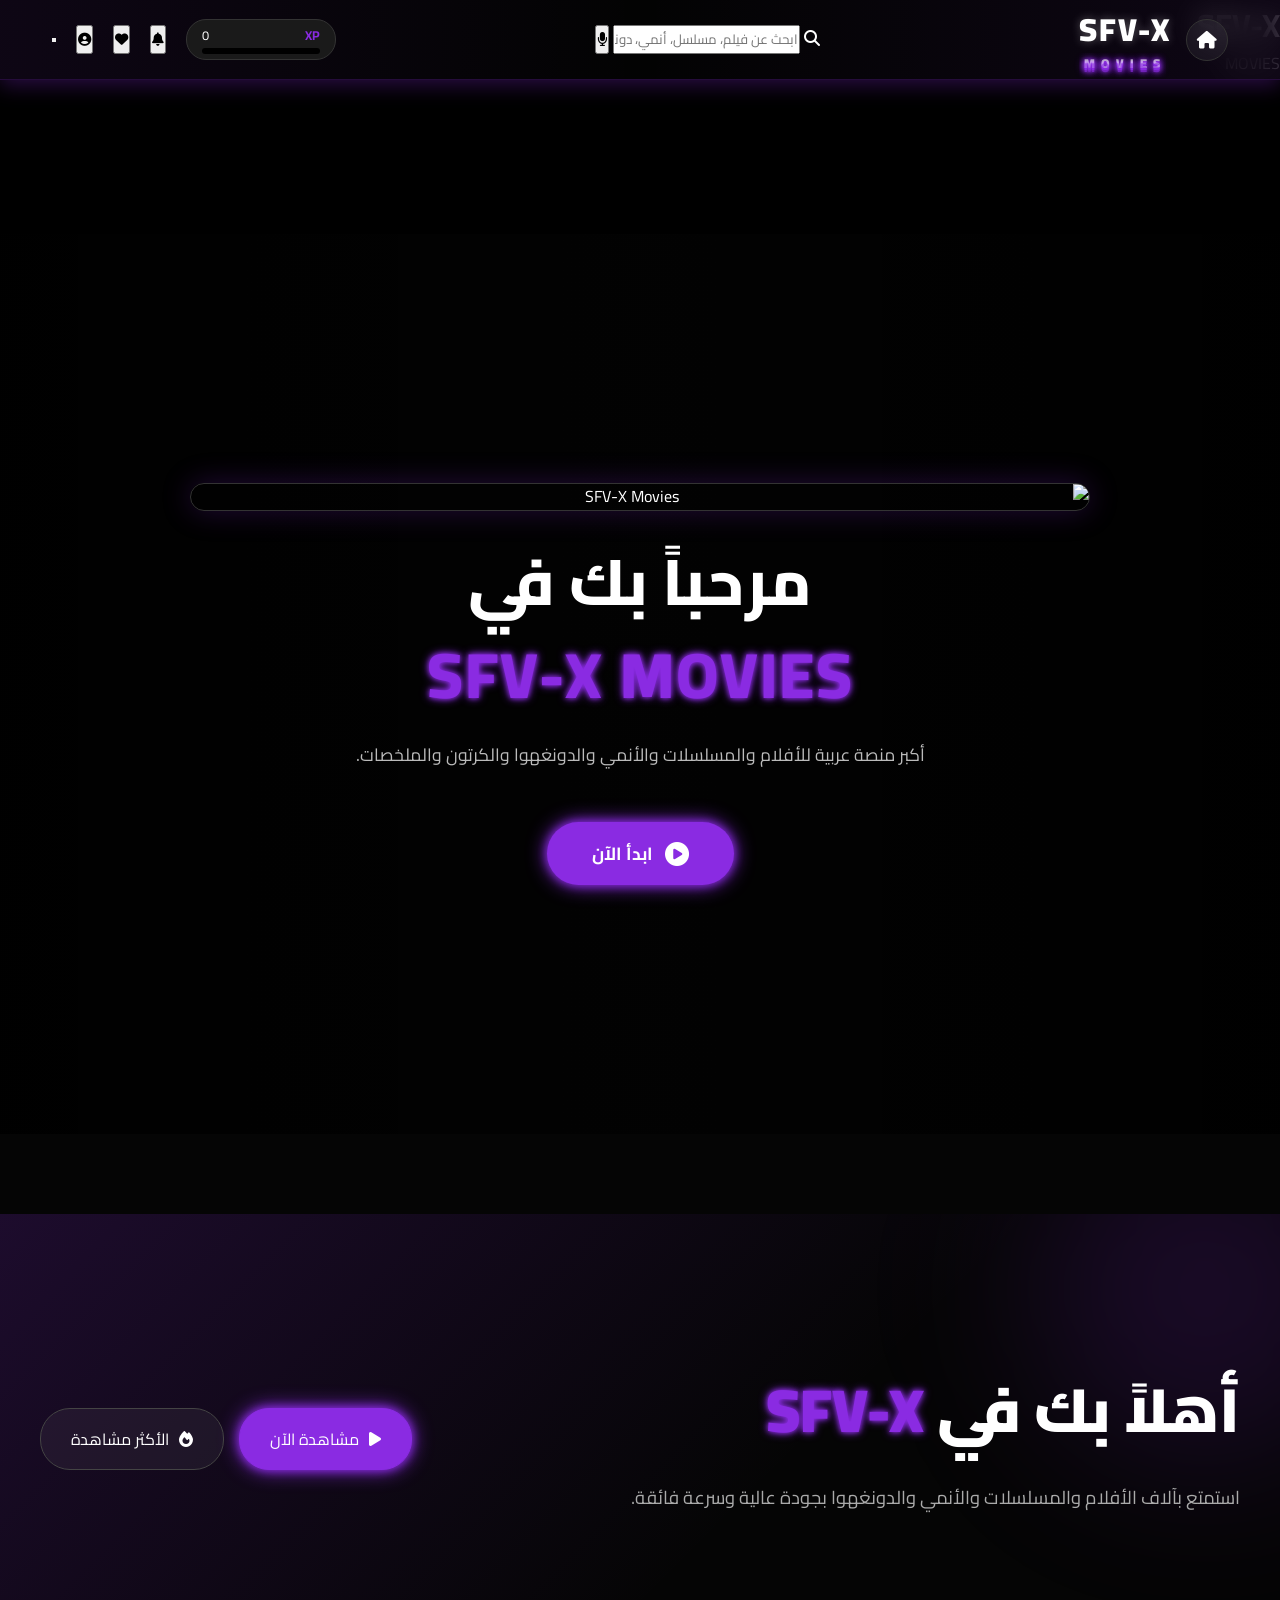
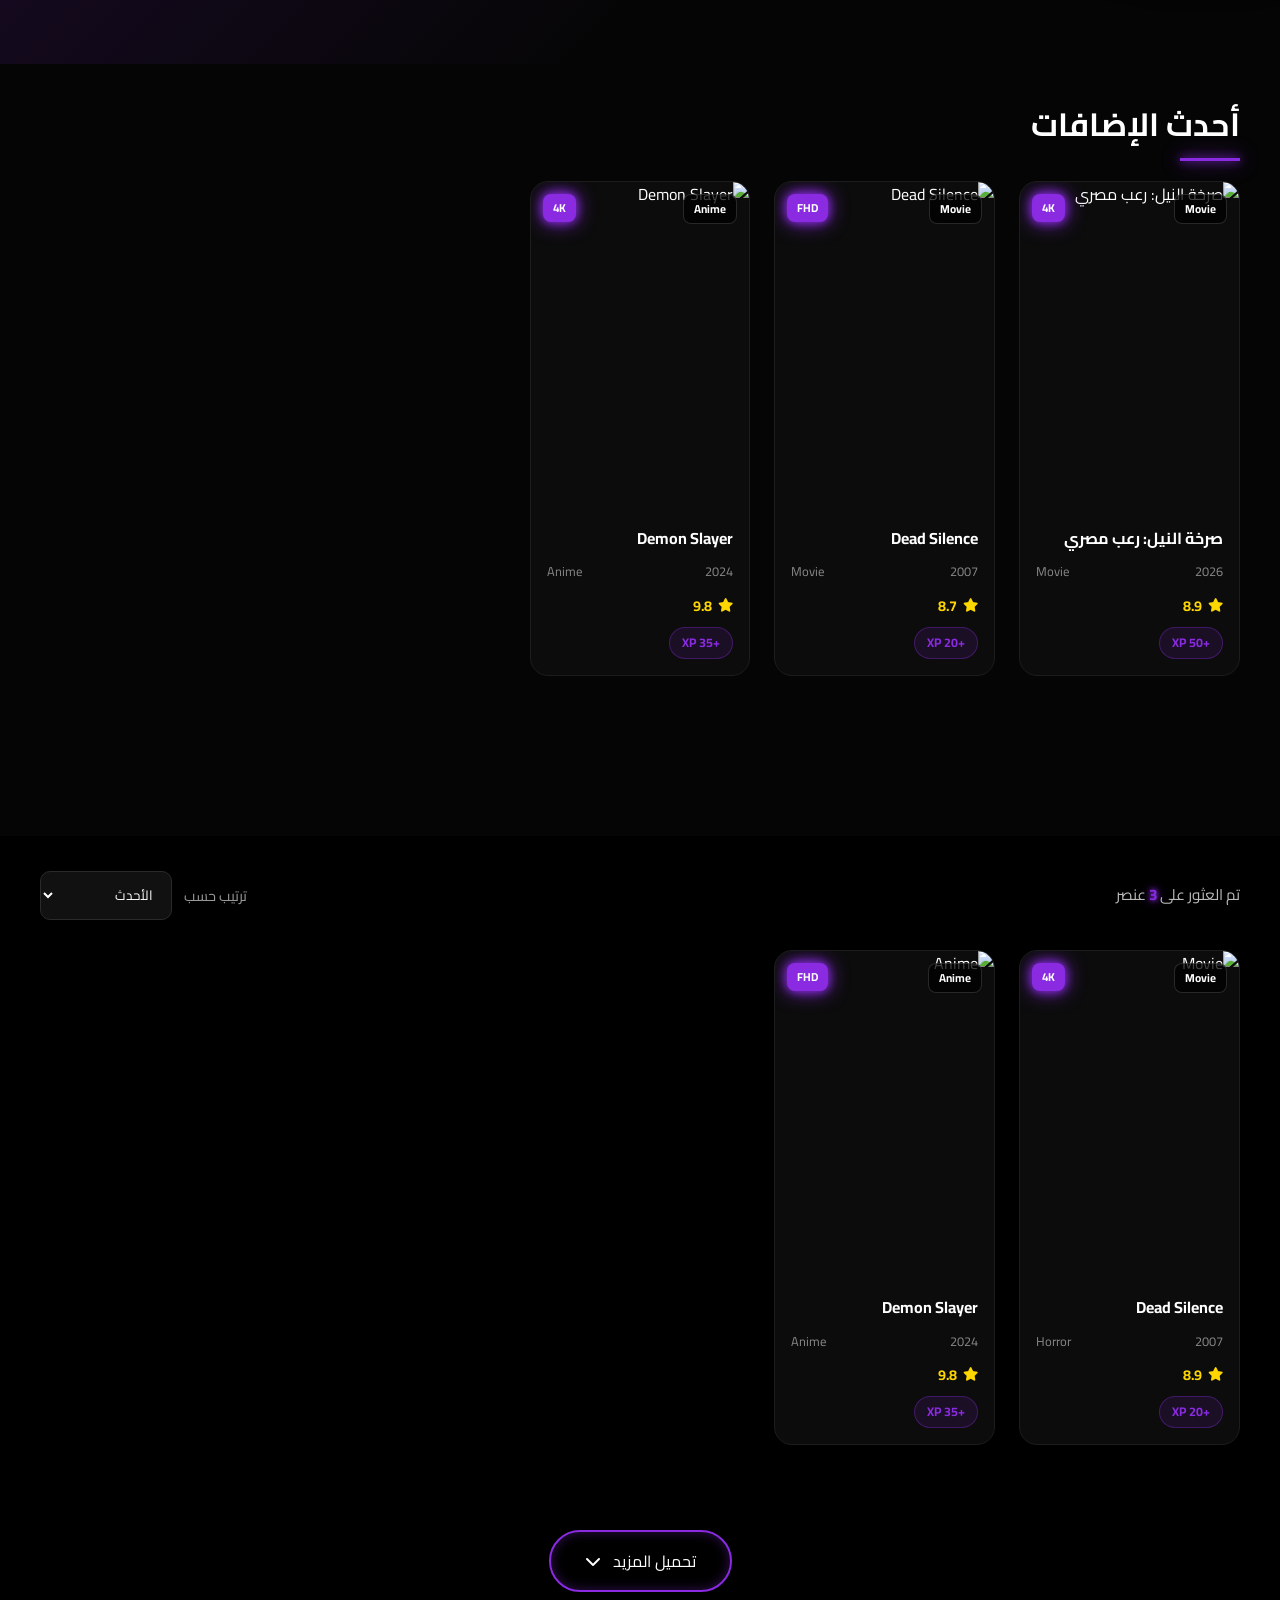
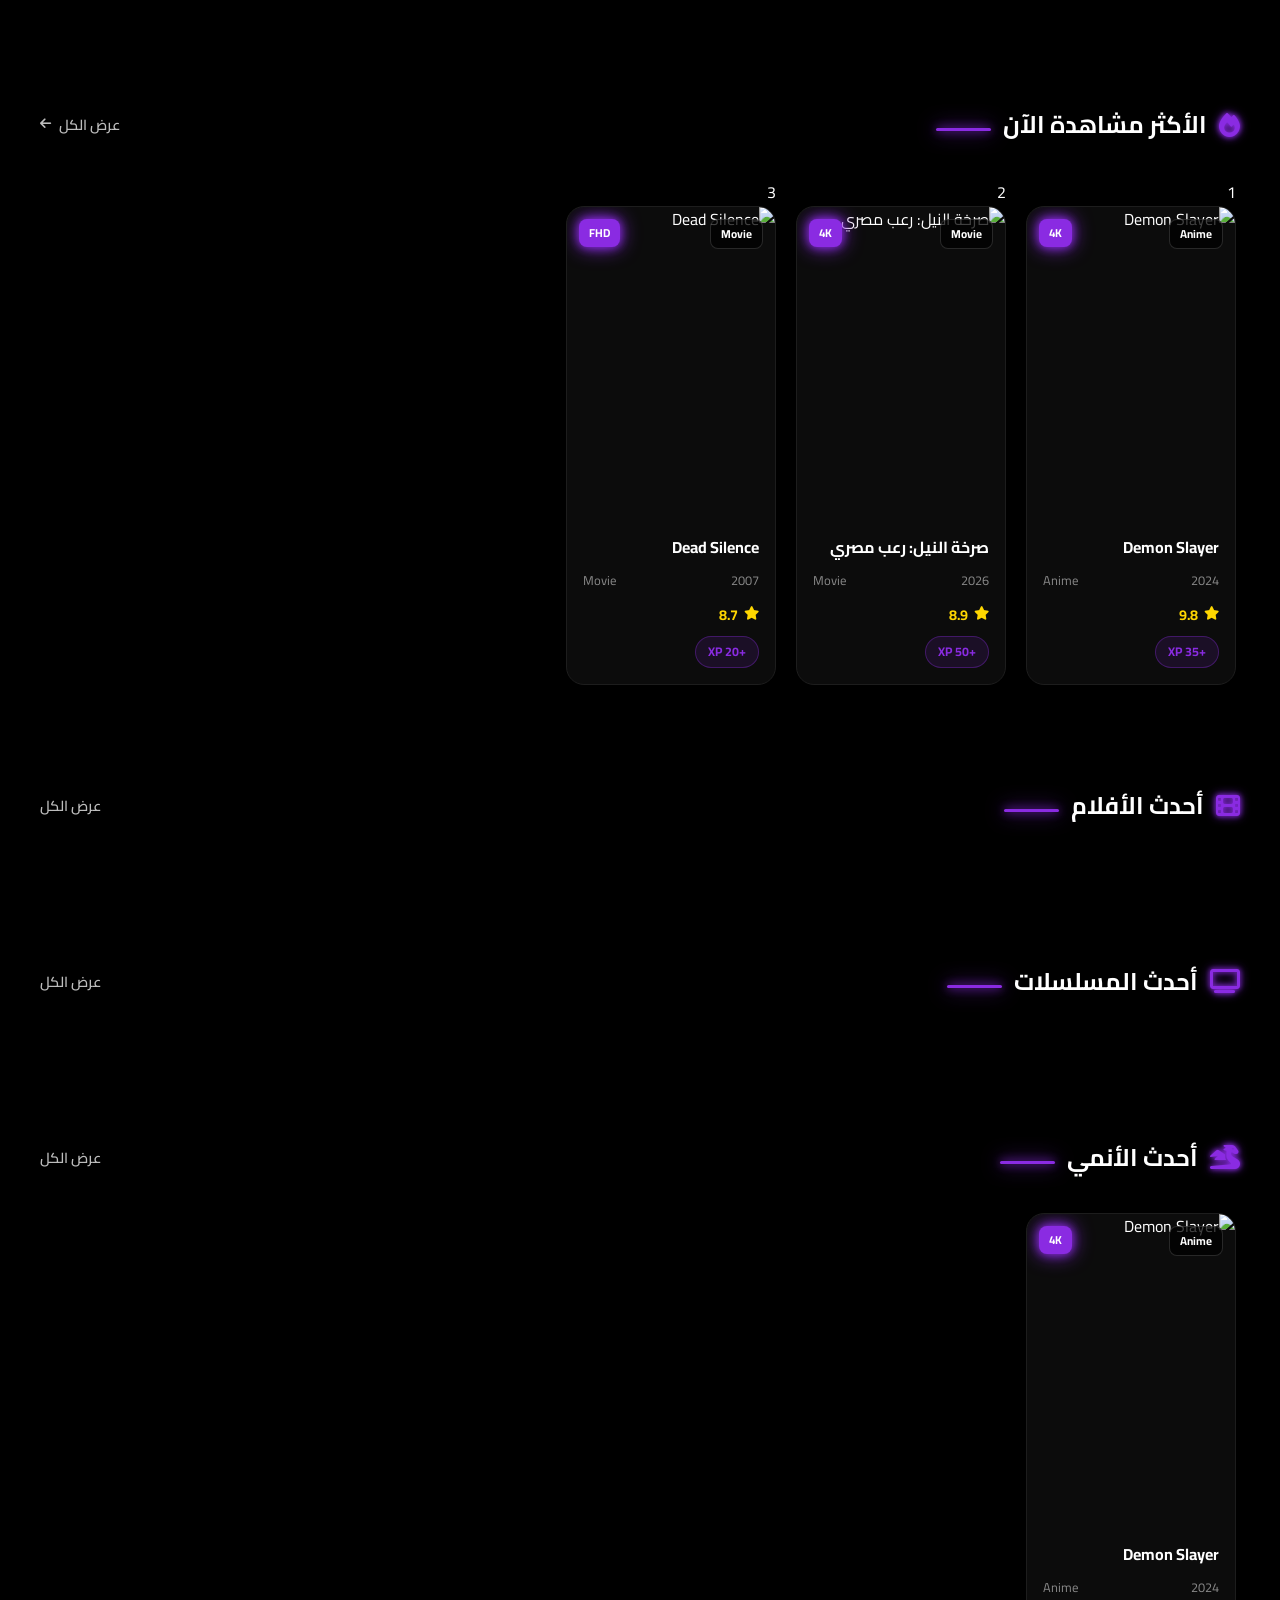
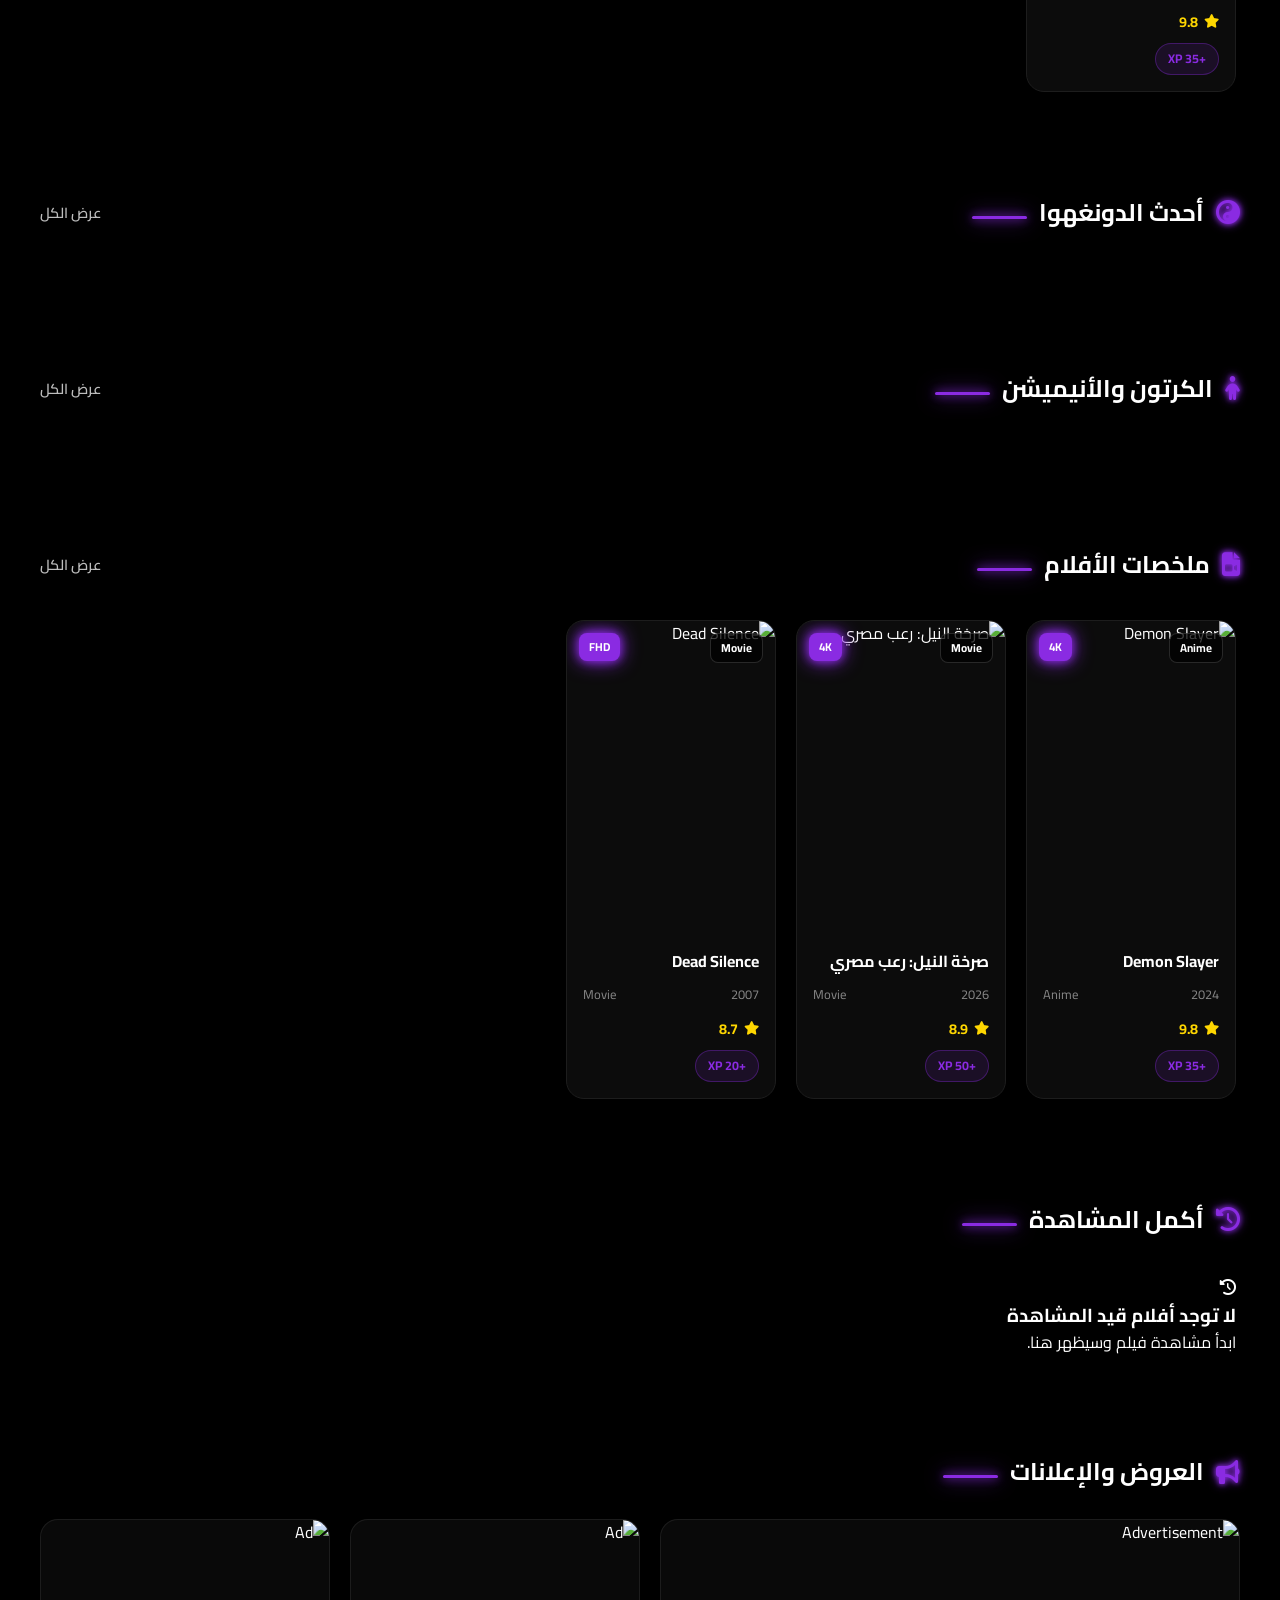
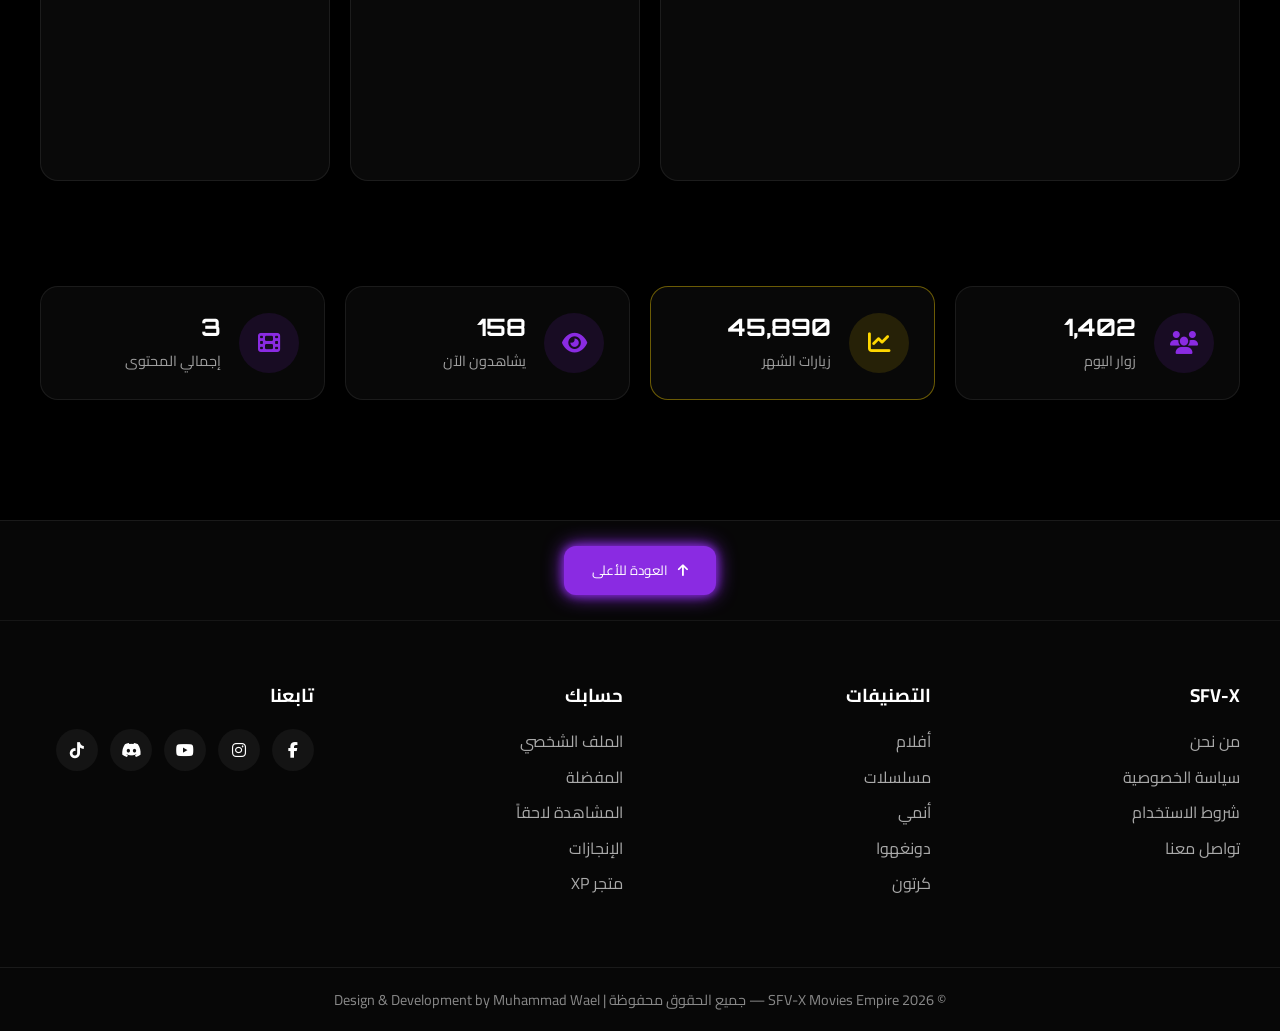
==== movies-hub/home/movies.html @ 0154be8b "Add files via upload" ====
<!--
==========================================================
Project : SFV-X Movies Empire (Global Version)
Architect : Muhammad Wael
Version : 2.0
Part : 1 / 10
Core Structure
==========================================================
-->

<!DOCTYPE html>
<html lang="ar" dir="rtl">

<head>

    <!-- ترميز الصفحة -->
    <meta charset="UTF-8">

    <!-- توافق جميع الشاشات -->
    <meta
        name="viewport"
        content="width=device-width, initial-scale=1.0, maximum-scale=1.0, user-scalable=no">

    <!-- عنوان الموقع -->

    <title>

        إمبراطورية أفلام SFV-X | عالم الترفيه المتكامل

    </title>

    <!-- SEO -->

    <meta
        name="description"
        content="منصة SFV-X للأفلام والمسلسلات والأنمي والدونغهوا والكرتون والملخصات">

    <meta
        name="keywords"
        content="SFV-X, Movies, Anime, Donghua, Cartoon, Series">

    <meta
        name="author"
        content="Muhammad Wael">

    <meta
        name="theme-color"
        content="#090909">

    <!-- Open Graph -->

    <meta property="og:title"
        content="SFV-X Movies Empire">

    <meta property="og:description"
        content="منصة احترافية للأفلام والمسلسلات والأنمي">

    <meta property="og:type"
        content="website">

    <!-- Favicon -->

    <link
        rel="icon"
        href="images/logo.png">

    <!-- خطوط -->

    <link
        rel="preconnect"
        href="https://fonts.googleapis.com">

    <link
        rel="preconnect"
        href="https://fonts.gstatic.com"
        crossorigin>

    <link
        href="https://fonts.googleapis.com/css2?family=Cairo:wght@300;400;600;700;900&family=Orbitron:wght@400;700;900&display=swap"
        rel="stylesheet">

    <!-- Font Awesome -->

    <link
        rel="stylesheet"
        href="https://cdnjs.cloudflare.com/ajax/libs/font-awesome/6.5.0/css/all.min.css">

    <!-- ملف CSS -->

    <link
        rel="stylesheet"
        href="movies_style.css">

</head>

<body class="dark-theme">

<!-- ===================================================== -->
<!-- Loading Screen -->
<!-- ===================================================== -->

<div id="loading-screen">

    <div class="loading-logo">

        <h1>

            SFV-X

        </h1>

        <span>

            MOVIES

        </span>

    </div>

    <div class="loading-bar">

        <div class="loading-progress"></div>

    </div>

</div>

<!-- ===================================================== -->
<!-- Animated Background -->
<!-- ===================================================== -->

<div id="movies_particles_container">

    <canvas id="movies_particles"></canvas>

</div>
<!-- ===================================================== -->
<!-- SFV-X INTRO SCREEN -->
<!-- Part 2 / 10 -->
<!-- ===================================================== -->

<section id="sfvx-intro-screen">

    <div class="intro-overlay"></div>

    <div class="intro-container">

        <!-- صورة البداية -->

        <div class="intro-image">

            <img
                src="images/start-banner.jpg"
                alt="SFV-X Movies">

        </div>

        <!-- النص -->

        <div class="intro-info">

            <h1>

                مرحباً بك في

                <span>

                    SFV-X MOVIES

                </span>

            </h1>

            <p>

                أكبر منصة عربية للأفلام والمسلسلات والأنمي
                والدونغهوا والكرتون والملخصات.

            </p>

        </div>

        <!-- زر البداية -->

        <div class="intro-actions">

            <button
                id="startNowBtn"
                class="start-button">

                <i class="fas fa-play-circle"></i>

                ابدأ الآن

            </button>

        </div>

    </div>

</section>

<!-- ===================================================== -->
<!-- END PART 2 -->
<!-- ===================================================== -->
 <!-- ===================================================== -->
<!-- HEADER -->
<!-- Part 3 / 10 -->
<!-- ===================================================== -->

<header class="sfvx-main-header">

    <div class="header-glass-effect"></div>

    <div class="header-content">

        <!-- اللوجو -->

        <div class="logo-area">

            <a href="index.html" class="home-trigger">

                <i class="fas fa-house"></i>

            </a>

            <h1 class="main-neon-logo">

                SFV-X

                <span class="glitch" data-text="MOVIES">

                    MOVIES

                </span>

            </h1>

        </div>

        <!-- البحث -->

        <div class="search-engine-wrapper">

            <div class="search-bar">

                <i class="fas fa-search search-icon"></i>

                <input
                    type="text"
                    id="main-search-input"
                    placeholder="ابحث عن فيلم، مسلسل، أنمي، دونغهوا...">

                <button class="voice-search">

                    <i class="fas fa-microphone"></i>

                </button>

            </div>

        </div>

        <!-- أدوات المستخدم -->

        <div class="user-control-panel">

            <!-- XP -->

            <div class="xp-progress-container">

                <div class="xp-info">

                    <span class="xp-label">

                        XP

                    </span>

                    <span id="current-xp-value">

                        0

                    </span>

                </div>

                <div class="xp-bar-outer">

                    <div
                        class="xp-bar-inner"
                        style="width:0%;">

                    </div>

                </div>

            </div>

            <!-- إشعارات -->

            <button class="header-icon">

                <i class="fas fa-bell"></i>

            </button>

            <!-- مفضلة -->

            <button class="header-icon">

                <i class="fas fa-heart"></i>

            </button>

            <!-- الملف الشخصي -->

            <button class="header-icon">

                <i class="fas fa-user-circle"></i>

            </button>

            <!-- القائمة -->

            <button
                class="mobile-menu-toggle"
                id="menu-trigger">

                <span class="bar"></span>

                <span class="bar"></span>

                <span class="bar"></span>

            </button>

        </div>

    </div>

</header>

<!-- ===================================================== -->
<!-- SIDEBAR -->
<!-- ===================================================== -->

<aside
    class="sfvx-sidebar"
    id="main-sidebar">
</aside>

<!-- ===================================================== -->
<!-- END PART 3 -->
<!-- ===================================================== -->
 <!-- ==================================================== -->
<!-- MAIN CONTENT -->
<!-- Part 4 / 10 -->
<!-- ===================================================== -->

<main class="sfvx-main-content">

    <!-- Hero Section -->

    <section class="hero-welcome-section">

        <div class="welcome-text">

            <h2>

                أهلاً بك في

                <span class="highlight">

                    SFV-X

                </span>

            </h2>

            <p>

                استمتع بآلاف الأفلام والمسلسلات والأنمي والدونغهوا
                بجودة عالية وسرعة فائقة.

            </p>

        </div>

        <div class="hero-buttons">

            <button class="watch-now-btn">

                <i class="fas fa-play"></i>

                مشاهدة الآن

            </button>

            <button class="discover-btn">

                <i class="fas fa-fire"></i>

                الأكثر مشاهدة

            </button>

        </div>

    </section>


    <!-- Movie Grid -->

    <section class="movies-display-area">

        <div class="section-title">

            <h2>

                أحدث الإضافات

            </h2>

        </div>

        <div
            class="sfvx-grid-wrapper"
            id="dynamic-movie-grid">

            <!-- Movie Card -->

            <div class="movie-card">

                <div class="poster-container">

                    <img
                        src="images/posters/movie1.jpg"
                        alt="Movie">

                    <span class="quality-tag">

                        4K

                    </span>

                    <span class="rating-tag">

                        ⭐ 9.6

                    </span>

                </div>

                <div class="movie-info">

                    <h3>

                        اسم الفيلم

                    </h3>

                    <p>

                        أكشن • 2025

                    </p>

                </div>

            </div>

            <!-- Movie Card -->

            <div class="movie-card">

                <div class="poster-container">

                    <img
                        src="images/posters/movie2.jpg"
                        alt="Movie">

                    <span class="quality-tag">

                        FHD

                    </span>

                    <span class="rating-tag">

                        ⭐ 8.9

                    </span>

                </div>

                <div class="movie-info">

                    <h3>

                        اسم الفيلم

                    </h3>

                    <p>

                        رعب • 2024

                    </p>

                </div>

            </div>

            <!-- سيتم إنشاء باقي البطاقات بالجافاسكريبت -->

        </div>

    </section>

    <!-- زر تحميل المزيد -->

    <div class="load-more-container">

        <button
            id="load-more-trigger"
            class="neon-load-btn">

            تحميل المزيد

            <i class="fas fa-chevron-down"></i>

        </button>

    </div>

</main>

<!-- ===================================================== -->
<!-- END PART 4 -->
<!-- ===================================================== -->

 <!-- ===================================================== -->
<!-- MOVIES DISPLAY -->
<!-- Part 6 / 10 -->
<!-- ===================================================== -->

<section class="movies-display-area">

    <div class="grid-controls">

        <span class="results-count">
            تم العثور على
            <b id="total-movies-count">120</b>
            عنصر
        </span>

        <div class="sort-options">

            <label>ترتيب حسب</label>

            <select id="movie-sort">
                <option value="latest">الأحدث</option>
                <option value="top-rated">الأعلى تقييماً</option>
                <option value="most-watched">الأكثر مشاهدة</option>
                <option value="alphabet">A-Z</option>
            </select>

        </div>

    </div>

    <div class="sfvx-grid-wrapper" id="dynamic-movie-grid">

        <!-- Movie Card -->

        <div class="movie-card">

            <div class="poster-container">

                <span class="quality-tag">4K</span>
                <span class="episode-tag">Movie</span>

                <img src="images/movie1.jpg" alt="Movie">

                <div class="poster-overlay">

                    <button class="play-btn">
                        <i class="fas fa-play"></i>
                    </button>

                    <button class="favorite-btn">
                        <i class="fas fa-heart"></i>
                    </button>

                </div>

            </div>

            <div class="movie-info">

                <h4>Dead Silence</h4>

                <div class="movie-meta">
                    <span>2007</span>
                    <span>Horror</span>
                </div>

                <div class="movie-rating">
                    <i class="fas fa-star"></i>
                    8.9
                </div>

                <div class="xp-reward">
                    +20 XP
                </div>

            </div>

        </div>

        <!-- Movie Card -->

        <div class="movie-card">

            <div class="poster-container">

                <span class="quality-tag">FHD</span>
                <span class="episode-tag">Anime</span>

                <img src="images/movie2.jpg" alt="Anime">

                <div class="poster-overlay">

                    <button class="play-btn">
                        <i class="fas fa-play"></i>
                    </button>

                    <button class="favorite-btn">
                        <i class="fas fa-heart"></i>
                    </button>

                </div>

            </div>

            <div class="movie-info">

                <h4>Demon Slayer</h4>

                <div class="movie-meta">
                    <span>2024</span>
                    <span>Anime</span>
                </div>

                <div class="movie-rating">
                    <i class="fas fa-star"></i>
                    9.8
                </div>

                <div class="xp-reward">
                    +35 XP
                </div>

            </div>

        </div>

        <!-- يتم إنشاء باقي الكروت بواسطة JavaScript -->

    </div>

    <div class="load-more-container">

        <button class="neon-load-btn" id="load-more-trigger">

            <span>تحميل المزيد</span>

            <i class="fas fa-chevron-down"></i>

        </button>

    </div>

</section>

<!-- ===================================================== -->
<!-- END PART 6 -->
<!-- ===================================================== -->

<!-- ===================================================== -->
<!-- CONTENT SECTIONS -->
<!-- Part 7 / 10 -->
<!-- ===================================================== -->

<!-- ========================= -->
<!-- Trending Now -->
<!-- ========================= -->

<section class="trending-section">

    <div class="section-header">

        <h2>
            <i class="fas fa-fire"></i>
            الأكثر مشاهدة الآن
        </h2>

        <a href="#" class="view-all">
            عرض الكل
            <i class="fas fa-arrow-left"></i>
        </a>

    </div>

    <div class="horizontal-slider" id="trending-slider">

        <!-- يتم ملؤه بالجافاسكربت -->

    </div>

</section>

<!-- ========================= -->
<!-- Latest Movies -->
<!-- ========================= -->

<section class="latest-movies-section">

    <div class="section-header">

        <h2>
            <i class="fas fa-film"></i>
            أحدث الأفلام
        </h2>

        <a href="#" class="view-all">
            عرض الكل
        </a>

    </div>

    <div class="movie-row" id="latestMovies"></div>

</section>

<!-- ========================= -->
<!-- Latest Series -->
<!-- ========================= -->

<section class="latest-series-section">

    <div class="section-header">

        <h2>
            <i class="fas fa-tv"></i>
            أحدث المسلسلات
        </h2>

        <a href="#" class="view-all">
            عرض الكل
        </a>

    </div>

    <div class="movie-row" id="latestSeries"></div>

</section>

<!-- ========================= -->
<!-- Anime -->
<!-- ========================= -->

<section class="anime-section">

    <div class="section-header">

        <h2>
            <i class="fas fa-dragon"></i>
            أحدث الأنمي
        </h2>

        <a href="#" class="view-all">
            عرض الكل
        </a>

    </div>

    <div class="movie-row" id="animeContainer"></div>

</section>

<!-- ========================= -->
<!-- Donghua -->
<!-- ========================= -->

<section class="donghua-section">

    <div class="section-header">

        <h2>
            <i class="fas fa-yin-yang"></i>
            أحدث الدونغهوا
        </h2>

        <a href="#" class="view-all">
            عرض الكل
        </a>

    </div>

    <div class="movie-row" id="donghuaContainer"></div>

</section>

<!-- ========================= -->
<!-- Cartoon -->
<!-- ========================= -->

<section class="cartoon-section">

    <div class="section-header">

        <h2>
            <i class="fas fa-child"></i>
            الكرتون والأنيميشن
        </h2>

        <a href="#" class="view-all">
            عرض الكل
        </a>

    </div>

    <div class="movie-row" id="cartoonContainer"></div>

</section>

<!-- ========================= -->
<!-- Movie Summaries -->
<!-- ========================= -->

<section class="summary-section">

    <div class="section-header">

        <h2>
            <i class="fas fa-file-video"></i>
            ملخصات الأفلام
        </h2>

        <a href="#" class="view-all">
            عرض الكل
        </a>

    </div>

    <div class="movie-row" id="summaryContainer"></div>

</section>

<!-- ========================= -->
<!-- Continue Watching -->
<!-- ========================= -->

<section class="continue-section">

    <div class="section-header">

        <h2>
            <i class="fas fa-clock-rotate-left"></i>
            أكمل المشاهدة
        </h2>

    </div>

    <div class="movie-row" id="continueWatching"></div>

</section>

<!-- ===================================================== -->
<!-- END PART 7 -->
<!-- ===================================================== -->
 

 <!-- ===================================================== -->
<!-- EXTRA FEATURES -->
<!-- Part 9 / 10 -->
<!-- ===================================================== -->

<!-- ========================= -->
<!-- Advertisements -->
<!-- ========================= -->

<section class="ads-section">

    <div class="section-header">

        <h2>

            <i class="fas fa-bullhorn"></i>

            العروض والإعلانات

        </h2>

    </div>

    <div class="ads-grid">

        <div class="ad-card large-ad">

            <img
                src="images/ad-banner-1.jpg"
                alt="Advertisement">

        </div>

        <div class="ad-card">

            <img
                src="images/ad-1.jpg"
                alt="Ad">

        </div>

        <div class="ad-card">

            <img
                src="images/ad-2.jpg"
                alt="Ad">

        </div>

    </div>

</section>

<!-- ========================= -->
<!-- Live Counters -->
<!-- ========================= -->

<section class="live-counters-section">

    <div class="counters-wrapper">

        <div class="counter-card">

            <div class="counter-icon">

                <i class="fas fa-users"></i>

            </div>

            <div class="counter-data">

                <span
                    id="daily-visitors"
                    class="counter-number">

                    1402

                </span>

                <span class="counter-label">

                    زوار اليوم

                </span>

            </div>

        </div>

        <div class="counter-card highlight-gold">

            <div class="counter-icon">

                <i class="fas fa-chart-line"></i>

            </div>

            <div class="counter-data">

                <span
                    id="monthly-hits"
                    class="counter-number">

                    45890

                </span>

                <span class="counter-label">

                    زيارات الشهر

                </span>

            </div>

        </div>

        <div class="counter-card pulse-neon">

            <div class="counter-icon">

                <i class="fas fa-eye"></i>

            </div>

            <div class="counter-data">

                <span
                    id="live-users-count"
                    class="counter-number">

                    158

                </span>

                <span class="counter-label">

                    يشاهدون الآن

                </span>

            </div>

        </div>

        <div class="counter-card">

            <div class="counter-icon">

                <i class="fas fa-film"></i>

            </div>

            <div class="counter-data">

                <span
                    id="movies-counter"
                    class="counter-number">

                    10235

                </span>

                <span class="counter-label">

                    إجمالي المحتوى

                </span>

            </div>

        </div>

    </div>

</section>

<!-- ========================= -->
<!-- Back To Top -->
<!-- ========================= -->

<div
    class="back-to-top"
    id="scroll-to-top">

    <i class="fas fa-chevron-up"></i>

</div>

<!-- ===================================================== -->
<!-- END PART 9 -->
<!-- ===================================================== -->
 <!-- ===================================================== -->
<!-- FOOTER -->
<!-- Part 10 / 10 -->
<!-- ===================================================== -->

<footer class="sfvx-footer">

    <!-- Back To Top -->

    <div class="footer-top">

        <button id="scrollTopFooter">

            <i class="fas fa-arrow-up"></i>

            العودة للأعلى

        </button>

    </div>

    <!-- Footer Links -->

    <div class="footer-links-grid">

        <!-- About -->

        <div class="footer-col">

            <h3>SFV-X</h3>

            <ul>

                <li><a href="#">من نحن</a></li>

                <li><a href="#">سياسة الخصوصية</a></li>

                <li><a href="#">شروط الاستخدام</a></li>

                <li><a href="#">تواصل معنا</a></li>

            </ul>

        </div>

        <!-- Categories -->

        <div class="footer-col">

            <h3>التصنيفات</h3>

            <ul>

                <li><a href="#">أفلام</a></li>

                <li><a href="#">مسلسلات</a></li>

                <li><a href="#">أنمي</a></li>

                <li><a href="#">دونغهوا</a></li>

                <li><a href="#">كرتون</a></li>

            </ul>

        </div>

        <!-- Account -->

        <div class="footer-col">

            <h3>حسابك</h3>

            <ul>

                <li><a href="#">الملف الشخصي</a></li>

                <li><a href="#">المفضلة</a></li>

                <li><a href="#">المشاهدة لاحقاً</a></li>

                <li><a href="#">الإنجازات</a></li>

                <li><a href="#">متجر XP</a></li>

            </ul>

        </div>

        <!-- Social -->

        <div class="footer-col">

            <h3>تابعنا</h3>

            <div class="social-icons">

                <a href="#"><i class="fab fa-facebook-f"></i></a>
                <a href="#"><i class="fab fa-instagram"></i></a>
                <a href="#"><i class="fab fa-youtube"></i></a>
                <a href="#"><i class="fab fa-discord"></i></a>
                <a href="#"><i class="fab fa-tiktok"></i></a>

            </div>

        </div>

    </div>

    <!-- Copyright -->

    <div class="footer-bottom">

        <p>

            © 2026 SFV-X Movies Empire — جميع الحقوق محفوظة |
            Design & Development by Muhammad Wael

        </p>

    </div>

</footer>

<!-- ===================================================== -->
<!-- PAGE LOADER -->
<!-- ===================================================== -->

<div id="pageLoader">

    <div class="loader-circle"></div>

    <span>Loading...</span>

</div>

<!-- ===================================================== -->
<!-- NOTIFICATION BOX -->
<!-- ===================================================== -->

<div id="notificationBox"></div>

<!-- ===================================================== -->
<!-- AUDIO -->
<!-- ===================================================== -->

<audio id="clickSound" preload="auto">

    <source
        src="sounds/click.mp3"
        type="audio/mpeg">

</audio>

<!-- ===================================================== -->
<!-- EXTERNAL LIBRARIES -->
<!-- ===================================================== -->

<!-- Particles -->

<script src="https://cdn.jsdelivr.net/particles.js/2.0.0/particles.min.js"></script>

<!-- GSAP -->

<script src="https://cdnjs.cloudflare.com/ajax/libs/gsap/3.12.5/gsap.min.js"></script>

<!-- AOS -->

<script src="https://unpkg.com/aos@2.3.4/dist/aos.js"></script>

<!-- Swiper -->

<script src="https://cdn.jsdelivr.net/npm/swiper@11/swiper-bundle.min.js"></script>

<!-- ===================================================== -->
<!-- SFV-X MAIN SCRIPT -->
<!-- ===================================================== -->

<script src="movies_script.js"></script>

</body>
</html>

<!-- ===================================================== -->
<!-- END PART 10 -->
<!-- ===================================================== -->
---- movies-hub/home/movies_style.css ----
/*
==========================================================
المشروع : SFV-X Movies Empire - ملف التنسيق
المصمم : Muhammad Wael (Brand Designer)
النطاق : الجزء الأول - المتغيرات العامة وإعادة الضبط والهيدر
الإصدار : 2.0
==========================================================
*/

/* ==========================================================
   1. متغيرات البراند (Root Variables)
   جميع ألوان الموقع والمتغيرات والمؤثرات العامة
========================================================== */

:root {
    --main-black: #000000;
    --dark-grey: #111111;
    --neon-purple: #8a2be2;
    --neon-glow: 0 0 10px #8a2be2, 0 0 20px #8a2be2;
    --neon-text-shadow: 0 0 5px #8a2be2, 0 0 10px #8a2be2;
    --gold-vip: #ffd700;
    --gold-glow: 0 0 15px rgba(255, 215, 0, 0.6);
    --transition-speed: 0.3s;
    --glass-bg: rgba(0, 0, 0, 0.7);
}

/* ==========================================================
   2. إعادة ضبط العناصر والإعدادات العامة
   (Reset & Base Styles)
========================================================== */

* {
    margin: 0;
    padding: 0;
    box-sizing: border-box;
    outline: none;
}

html {
    scroll-behavior: smooth;
}

body {
    background-color: var(--main-black);
    color: #ffffff;
    font-family: 'Cairo', sans-serif;
    line-height: 1.6;
    overflow-x: hidden;
    min-height: 100vh;
}

/* الروابط */

a {
    color: inherit;
    text-decoration: none;
}

/* الصور */

img {
    display: block;
    max-width: 100%;
}

/* عناصر الإدخال */

button,
input,
textarea,
select {
    font-family: inherit;
}

/* ==========================================================
   3. شاشة التحميل (Loading Screen)
   خاصة بـ HTML Part 1
========================================================== */

/* سيتم إضافة تنسيقات:
   #loading-screen
   .loading-logo
   .loading-bar
   .loading-progress
*/

/* ==========================================================
   4. الخلفية المتحركة
   خاصة بـ HTML Part 1
========================================================== */

/* سيتم إضافة تنسيقات:
   #movies_particles_container
   #movies_particles
*/

/* ==========================================================
   5. الهيدر الرئيسي (Neon Header)
   خاص بمنصة SFV-X
========================================================== */

.sfvx-main-header {
    position: fixed;
    top: 0;
    right: 0;
    left: 0;
    width: 100%;
    height: 80px;
    z-index: 1000;
    background: var(--glass-bg);
    backdrop-filter: blur(10px);
    border-bottom: 2px solid var(--neon-purple);
    box-shadow: 0 5px 20px rgba(138, 43, 226, 0.3);
}

.header-content {
    max-width: 1400px;
    margin: 0 auto;
    height: 100%;
    display: flex;
    justify-content: space-between;
    align-items: center;
    padding: 0 20px;
}
/* ==========================================================
   6. شعار منصة SFV-X
   اللوجو الرئيسي وتأثيرات النيون
========================================================== */

/* شعار SFV-X */

.main-neon-logo {
    font-family: 'Orbitron', sans-serif;
    font-size: 1.8rem;
    letter-spacing: 2px;
    color: #fff;
    text-shadow: var(--neon-text-shadow);
    cursor: pointer;
    user-select: none;
}

.main-neon-logo span {
    color: var(--neon-purple);
    margin-right: 5px;
}

/* ==========================================================
   7. لوحة تحكم المستخدم
   العناصر الموجودة في يمين الهيدر
========================================================== */

/* منطقة التحكم */

.user-control-panel {
    display: flex;
    align-items: center;
    gap: 20px;
}

/* ==========================================================
   8. نظام الخبرة (XP System)
   شريط الخبرة ومستوى المستخدم
========================================================== */

/* صندوق الخبرة */

.xp-progress-container {
    background: #1a1a1a;
    padding: 5px 15px;
    border-radius: 20px;
    border: 1px solid #333;
    min-width: 150px;
}

/* بيانات الخبرة */

.xp-info {
    display: flex;
    justify-content: space-between;
    font-size: .8rem;
    margin-bottom: 3px;
}

/* عنوان XP */

.xp-label {
    color: var(--neon-purple);
    font-weight: bold;
}

/* الحاوية الخارجية للشريط */

.xp-bar-outer {
    width: 100%;
    height: 6px;
    background: #000;
    border-radius: 10px;
    overflow: hidden;
}

/* الشريط الداخلي */

.xp-bar-inner {
    height: 100%;
    width: 0;
    background: linear-gradient(
        90deg,
        var(--neon-purple),
        #bf00ff
    );
    box-shadow: 0 0 10px var(--neon-purple);
    transition: width 1s ease-in-out;
}

/* ==========================================================
   9. رتبة المستخدم والشارات
========================================================== */

/* اسم الرتبة */

.user-rank-title {
    font-size: .7rem;
    color: #bbb;
    display: block;
}

/* الشارة الذهبية */

.badge-icon.gold-glow {
    color: var(--gold-vip);
    filter: drop-shadow(0 0 5px var(--gold-vip));
    font-size: 1.2rem;
}

/* ==========================================================
   نهاية الجزء الأول
   (Part 1 / 10)
========================================================== */

/*
==========================================================
Project : SFV-X Movies Empire - Stylesheet
Author : Muhammad Wael (Brand Designer)
Scope : Part 2 - شاشة المقدمة - شاشة تسجيل الدخول - شاشة اختيار القسم
Version : 2.0
==========================================================
*/

/* ==========================================================
   شاشة المقدمة (Intro Screen)
   القسم الذي يظهر للمستخدم عند أول دخول للموقع
========================================================== */

#sfvx-intro-screen{

    position:relative;

    width:100%;

    min-height:100vh;

    display:flex;

    justify-content:center;

    align-items:center;

    overflow:hidden;

    background:#050505;

    color:#fff;

}


/* ==========================================================
   طبقة التعتيم فوق صورة البداية
   لإظهار النص بشكل أوضح
========================================================== */

.intro-overlay{

    position:absolute;

    inset:0;

    background:linear-gradient(
        90deg,
        rgba(0,0,0,.95),
        rgba(0,0,0,.55),
        rgba(0,0,0,.95)
    );

    z-index:1;

}


/* ==========================================================
   الحاوية الرئيسية للمقدمة
   تحتوي الصورة والنص والزر
========================================================== */

.intro-container{

    position:relative;

    z-index:2;

    width:90%;

    max-width:1200px;

    display:flex;

    flex-direction:column;

    justify-content:center;

    align-items:center;

    text-align:center;

    gap:30px;

}



/* ==========================================================
   صورة البداية
========================================================== */

.intro-image{

    width:100%;

    max-width:900px;

    overflow:hidden;

    border-radius:25px;

    border:1px solid #333;

    box-shadow:0 0 30px rgba(138,43,226,.25);

    user-select:none;

}


.intro-image img{

    width:100%;

    display:block;

    height:auto;

    object-fit:cover;

    transition:.5s ease;

}


.intro-image:hover img{

    transform:scale(1.05);

}



/* ==========================================================
   معلومات المقدمة
   عنوان الصفحة والوصف
========================================================== */

.intro-info{

    max-width:850px;

}


.intro-info h1{

    font-size:clamp(2rem,5vw,4rem);

    font-weight:800;

    margin-bottom:20px;

    color:#fff;

    font-family:'Cairo',sans-serif;

    line-height:1.3;

}


.intro-info h1 span{

    display:block;

    margin-top:10px;

    color:var(--neon-purple);

    text-shadow:var(--neon-text-shadow);

    letter-spacing:2px;

}


.intro-info p{

    color:#bbb;

    font-size:1.1rem;

    line-height:2;

    font-family:'Cairo',sans-serif;

}



/* ==========================================================
   منطقة زر البداية
========================================================== */

.intro-actions{

    margin-top:20px;

}



/* ==========================================================
   زر ابدأ الآن
========================================================== */

.start-button{

    display:flex;

    justify-content:center;

    align-items:center;

    gap:12px;

    padding:15px 45px;

    border:none;

    border-radius:50px;

    background:var(--neon-purple);

    color:#fff;

    font-size:1.1rem;

    font-family:'Cairo',sans-serif;

    font-weight:700;

    cursor:pointer;

    transition:.4s ease;

    box-shadow:var(--neon-glow);

}


.start-button i{

    font-size:1.5rem;

}


.start-button:hover{

    transform:translateY(-5px) scale(1.05);

    box-shadow:0 0 30px var(--neon-purple);

}


.start-button:active{

    transform:scale(.97);

}



/* ==========================================================
   استجابة شاشة المقدمة للموبايل والأجهزة الصغيرة
========================================================== */

@media(max-width:768px){

    .intro-container{

        width:95%;

        gap:20px;

    }

    .intro-info h1{

        line-height:1.4;

    }

    .intro-info p{

        font-size:.95rem;

    }

    .start-button{

        padding:12px 35px;

        font-size:1rem;

    }

}
/* ==========================================================
   شاشة تسجيل الدخول
   تظهر بعد الضغط على زر "ابدأ الآن"
========================================================== */

#loginChoiceScreen{

    position:relative;

    width:100%;

    min-height:100vh;

    display:flex;

    justify-content:center;

    align-items:center;

    background:radial-gradient(
        circle at center,
        rgba(138,43,226,.15),
        #050505 70%
    );

    color:#fff;

}



/* ==========================================================
   الشاشات المخفية
   يتم التحكم بها بواسطة JavaScript
========================================================== */

.hidden-screen{

    display:none;

}



/* ==========================================================
   بطاقة تسجيل الدخول
   تحتوي على العنوان والوصف والأزرار
========================================================== */

.login-card{

    width:90%;

    max-width:450px;

    padding:40px 30px;

    text-align:center;

    background:rgba(255,255,255,.05);

    border:1px solid #333;

    border-radius:25px;

    backdrop-filter:blur(15px);

    box-shadow:0 0 40px rgba(0,0,0,.5);

    animation:loginFade .6s ease;

}



/* ==========================================================
   حركة ظهور بطاقة تسجيل الدخول
========================================================== */

@keyframes loginFade{

    from{

        opacity:0;

        transform:translateY(30px);

    }

    to{

        opacity:1;

        transform:translateY(0);

    }

}



/* ==========================================================
   عنوان بطاقة تسجيل الدخول
========================================================== */

.login-card h2{

    color:#fff;

    font-size:2rem;

    font-family:'Cairo',sans-serif;

    font-weight:700;

    margin-bottom:15px;

}



/* ==========================================================
   وصف بطاقة تسجيل الدخول
========================================================== */

.login-card p{

    color:#aaa;

    font-size:1rem;

    line-height:1.8;

    margin-bottom:30px;

    font-family:'Cairo',sans-serif;

}



/* ==========================================================
   تنسيق جميع أزرار تسجيل الدخول
========================================================== */

.login-card button{

    width:100%;

    padding:14px;

    margin-bottom:15px;

    display:flex;

    justify-content:center;

    align-items:center;

    gap:10px;

    border-radius:12px;

    font-size:1rem;

    font-family:'Cairo',sans-serif;

    font-weight:600;

    cursor:pointer;

    transition:.3s ease;

}



/* ==========================================================
   زر تسجيل الدخول
========================================================== */

.login-btn{

    background:var(--neon-purple);

    color:#fff;

    border:1px solid var(--neon-purple);

    box-shadow:var(--neon-glow);

}

.login-btn:hover{

    transform:translateY(-3px);

    box-shadow:0 0 25px var(--neon-purple);

}



/* ==========================================================
   زر إنشاء حساب جديد
========================================================== */

.register-btn{

    background:transparent;

    color:#fff;

    border:1px solid #555;

}

.register-btn:hover{

    border-color:var(--neon-purple);

    background:rgba(138,43,226,.1);

}



/* ==========================================================
   زر التخطي
========================================================== */

.skip-btn{

    background:transparent;

    color:#888;

    border:none;

}

.skip-btn:hover{

    color:#fff;

}



/* ==========================================================
   أيقونات الأزرار
========================================================== */

.login-card button i{

    font-size:1.2rem;

    color:var(--neon-purple);

}

.login-btn i{

    color:#fff;

}



/* ==========================================================
   استجابة شاشة تسجيل الدخول للموبايل
========================================================== */

@media(max-width:600px){

    .login-card{

        padding:30px 20px;

    }

    .login-card h2{

        font-size:1.6rem;

    }

    .login-card p{

        font-size:.9rem;

    }

}
/* ==========================================================
   شاشة اختيار القسم
   تظهر بعد تسجيل الدخول أو التخطي
========================================================== */

#categoryScreen{

    position:relative;

    width:100%;

    min-height:100vh;

    display:flex;

    justify-content:center;

    align-items:center;

    background:radial-gradient(
        circle at top,
        rgba(138,43,226,.12),
        #050505 75%
    );

    color:#fff;

}



/* ==========================================================
   الحاوية الرئيسية للأقسام
========================================================== */

.category-wrapper{

    width:90%;

    max-width:1100px;

    padding:40px 0;

    text-align:center;

}



/* ==========================================================
   عنوان القسم
========================================================== */

.category-wrapper h2{

    font-size:clamp(2rem,4vw,3rem);

    font-family:'Cairo',sans-serif;

    font-weight:700;

    color:#fff;

    margin-bottom:15px;

}



/* ==========================================================
   وصف القسم
========================================================== */

.category-wrapper p{

    color:#999;

    font-size:1.1rem;

    line-height:1.8;

    margin-bottom:40px;

    font-family:'Cairo',sans-serif;

}



/* ==========================================================
   شبكة الأقسام
========================================================== */

.category-grid{

    display:grid;

    grid-template-columns:repeat(3,1fr);

    gap:25px;

}



/* ==========================================================
   بطاقات الأقسام
========================================================== */

.category-card{

    display:flex;

    flex-direction:column;

    justify-content:center;

    align-items:center;

    gap:15px;

    padding:35px 20px;

    background:rgba(255,255,255,.05);

    border:1px solid #333;

    border-radius:20px;

    backdrop-filter:blur(10px);

    color:#fff;

    font-size:3rem;

    cursor:pointer;

    transition:.4s ease;

    user-select:none;

}



/* ==========================================================
   عنوان البطاقة
========================================================== */

.category-card h3{

    margin:0;

    color:#ddd;

    font-size:1.1rem;

    font-family:'Cairo',sans-serif;

    font-weight:600;

}



/* ==========================================================
   تأثير المرور على البطاقة
========================================================== */

.category-card:hover{

    transform:translateY(-10px);

    background:rgba(138,43,226,.1);

    border-color:var(--neon-purple);

    box-shadow:var(--neon-glow);

}



.category-card:hover h3{

    color:#fff;

}



/* ==========================================================
   البطاقة النشطة
========================================================== */

.category-card.active{

    background:var(--neon-purple);

    border-color:var(--neon-purple);

    box-shadow:var(--neon-glow);

}



/* ==========================================================
   استجابة شاشة الأقسام للأجهزة اللوحية
========================================================== */

@media(max-width:900px){

    .category-grid{

        grid-template-columns:repeat(2,1fr);

    }

}



/* ==========================================================
   استجابة شاشة الأقسام للموبايل
========================================================== */

@media(max-width:600px){

    .category-wrapper{

        width:95%;

    }

    .category-grid{

        grid-template-columns:1fr;

        gap:20px;

    }

    .category-card{

        padding:30px 15px;

        font-size:2.5rem;

    }

    .category-card h3{

        font-size:1rem;

    }

}

/* ==========================================================
   نهاية الجزء الثاني
========================================================== */

/*
    Project: SFV-X Movies Empire - Stylesheet
    Author: Muhammad Wael (Brand Designer)
    Scope: Part 3 - Header UI & Glass Navigation
*/

/* ==========================================================
   12. الهيدر الرئيسي
   تنسيق الهيدر الزجاجي الرئيسي الخاص بمنصة SFV-X
========================================================== */

/* ===========================
   الهيدر الرئيسي
=========================== */

.sfvx-main-header {

    position: fixed;

    top: 0;

    left: 0;

    width: 100%;

    height: 80px;

    z-index: 1000;

    background: rgba(5,5,5,.75);

    backdrop-filter: blur(15px);

    border-bottom: 1px solid rgba(138,43,226,.25);

}


/* ==========================================================
   تأثير الزجاج
   الطبقة الزجاجية المتحركة أعلى الهيدر
========================================================== */

/* تأثير الزجاج المتحرك */

.header-glass-effect {

    position: absolute;

    inset: 0;

    background:

    linear-gradient(

        90deg,

        rgba(138,43,226,.08),

        transparent,

        rgba(138,43,226,.08)

    );

    pointer-events: none;

}


/* ==========================================================
   محتوى الهيدر
   توزيع جميع عناصر الهيدر
========================================================== */

/* محتوى الهيدر */

.header-content {

    position: relative;

    height: 100%;

    width: 95%;

    margin: auto;

    display: flex;

    align-items: center;

    justify-content: space-between;

    gap: 25px;

}


/* ==========================================================
   منطقة اللوجو
   زر الرئيسية + شعار SFV-X
========================================================== */

/* ===========================
   منطقة اللوجو
=========================== */

.logo-area {

    display: flex;

    align-items: center;

    gap: 15px;

    min-width: max-content;

}


/* زر العودة للرئيسية */

.home-trigger {

    width: 42px;

    height: 42px;

    display: flex;

    align-items: center;

    justify-content: center;

    border-radius: 50%;

    background: rgba(255,255,255,.05);

    color: #fff;

    border: 1px solid #333;

    text-decoration: none;

    transition: .3s;

}

.home-trigger i {

    font-size: 1.1rem;

}

.home-trigger:hover {

    background: var(--neon-purple);

    border-color: var(--neon-purple);

    box-shadow: var(--neon-glow);

    transform: scale(1.1);

}


/* ==========================================================
   شعار الموقع
   شعار SFV-X وتأثيرات النيون والـ Glitch
========================================================== */

/* ===========================
   شعار الموقع
=========================== */

.main-neon-logo {

    margin: 0;

    color: #fff;

    font-size: 2rem;

    font-weight: 900;

    letter-spacing: 2px;

    font-family: 'Cairo', sans-serif;

    text-shadow:

    0 0 10px rgba(255,255,255,.3);

}

/* كلمة MOVIES */

.main-neon-logo .glitch {

    display: block;

    color: var(--neon-purple);

    font-size: .8rem;

    letter-spacing: 6px;

    position: relative;

    text-shadow: var(--neon-text-shadow);

}

/* تأثير Glitch */

.glitch::before,

.glitch::after {

    content: attr(data-text);

    position: absolute;

    left: 0;

    width: 100%;

    overflow: hidden;

    opacity: .7;

}

.glitch::before {

    top: -2px;

    color: #fff;

}

.glitch::after {

    bottom: -2px;

    color: var(--neon-purple);

}


/* ==========================================================
   توافق الهيدر
   تعديلات الشاشات المتوسطة
========================================================== */

@media(max-width:900px){

    .header-content {

        width: 92%;

        gap: 10px;

    }

    .main-neon-logo {

        font-size: 1.5rem;

    }

    .main-neon-logo .glitch {

        font-size: .65rem;

    }/* ==========================================================
   13. محرك البحث المتطور
   شريط البحث والأوامر الصوتية
========================================================== */

/* ===========================
   حاوية محرك البحث
=========================== */

.search-engine-wrapper {

    flex: 1;

    max-width: 550px;

}


/* ===========================
   شريط البحث
=========================== */

.search-bar {

    position: relative;

    display: flex;

    align-items: center;

    background: rgba(255,255,255,.05);

    border: 1px solid #333;

    border-radius: 30px;

    padding: 10px 20px;

    transition: .3s;

}

.search-bar:focus-within {

    background: rgba(138,43,226,.08);

    border-color: var(--neon-purple);

    box-shadow: var(--neon-glow);

}


/* أيقونة البحث */

.search-icon {

    color: #777;

    margin-left: 12px;

    font-size: 1rem;

}


/* حقل البحث */

#main-search-input {

    width: 100%;

    border: none;

    outline: none;

    background: transparent;

    color: #fff;

    font-size: .9rem;

    font-family: 'Cairo', sans-serif;

}

#main-search-input::placeholder {

    color: #777;

}


/* زر البحث الصوتي */

.voice-search {

    border: none;

    background: transparent;

    color: var(--neon-purple);

    cursor: pointer;

    padding: 5px;

    transition: .3s;

}

.voice-search:hover {

    transform: scale(1.2);

    text-shadow: var(--neon-text-shadow);

}


/* ==========================================================
   14. لوحة تحكم المستخدم
   XP + الأيقونات + زر القائمة
========================================================== */

/* ===========================
   لوحة تحكم المستخدم
=========================== */

.user-control-panel {

    display: flex;

    align-items: center;

    gap: 12px;

}


/* ==========================================================
   نظام الخبرة XP
========================================================== */

/* حاوية شريط الخبرة */

.xp-progress-container {

    width: 120px;

    display: flex;

    flex-direction: column;

    gap: 5px;

}


/* معلومات الخبرة */

.xp-info {

    display: flex;

    justify-content: space-between;

    align-items: center;

    color: #fff;

    font-size: .75rem;

    font-family: 'Cairo', sans-serif;

}

.xp-label {

    color: var(--neon-purple);

    font-weight: bold;

}

#current-xp-value {

    color: #fff;

}


/* شريط الخبرة الخارجي */

.xp-bar-outer {

    width: 100%;

    height: 6px;

    background: #222;

    border-radius: 10px;

    overflow: hidden;

}


/* شريط الخبرة الداخلي */

.xp-bar-inner {

    height: 100%;

    background: var(--neon-purple);

    border-radius: inherit;

    box-shadow: var(--neon-glow);

    transition: .5s ease;

}


/* ==========================================================
   أيقونات الهيدر
========================================================== */

/* أيقونات المستخدم */

.header-icon {

    width: 40px;

    height: 40px;

    display: flex;

    align-items: center;

    justify-content: center;

    border-radius: 50%;

    border: 1px solid #333;

    background: rgba(255,255,255,.05);

    color: #fff;

    cursor: pointer;

    transition: .3s;

}

.header-icon:hover {

    background: var(--neon-purple);

    border-color: var(--neon-purple);

    box-shadow: var(--neon-glow);

    transform: translateY(-3px);

}


/* ==========================================================
   زر القائمة للموبايل
========================================================== */

/* زر القائمة */

.mobile-menu-toggle {

    width: 42px;

    height: 42px;

    display: none;

    flex-direction: column;

    justify-content: center;

    align-items: center;

    gap: 5px;

    border-radius: 50%;

    border: 1px solid #333;

    background: rgba(255,255,255,.05);

    cursor: pointer;

}


/* الخطوط الثلاثة */

.mobile-menu-toggle .bar {

    width: 22px;

    height: 2px;

    background: #fff;

    transition: .3s;

}


/* ==========================================================
   توافق لوحة التحكم
========================================================== */

@media(max-width:1100px){

    .xp-progress-container{

        display:none;

    }

}

@media(max-width:800px){

    .search-engine-wrapper{

        display:none;

    }

    .mobile-menu-toggle{

        display:flex;

    }

    .user-control-panel{

        gap:8px;

    }

    .header-icon{

        width:35px;

        height:35px;

    }

}

/* ==========================================================
   15. القائمة الجانبية
   قائمة التنقل الجانبية الخاصة بمنصة SFV-X
========================================================== */

/* ===========================
   القائمة الجانبية
=========================== */

.sfvx-sidebar {

    position: fixed;

    top: 80px;

    right: -320px;

    width: 300px;

    height: calc(100vh - 80px);

    background: rgba(5,5,5,.95);

    backdrop-filter: blur(15px);

    border-left: 1px solid var(--neon-purple);

    box-shadow: -10px 0 30px rgba(0,0,0,.5);

    padding: 30px 20px;

    overflow-y: auto;

    transition: .5s cubic-bezier(.4,0,.2,1);

    z-index: 999;

}


/* ===========================
   حالة فتح القائمة
=========================== */

.sfvx-sidebar.active {

    right: 0;

}


/* ==========================================================
   محتوى القائمة الجانبية
========================================================== */

/* حاوية عناصر القائمة */

.sidebar-nav {

    width: 100%;

}


/* كل قسم داخل القائمة */

.nav-section {

    margin-bottom: 40px;

}


/* عنوان القسم */

.nav-section h3 {

    color: #777;

    font-size: .85rem;

    letter-spacing: 1px;

    margin-bottom: 15px;

    padding-bottom: 8px;

    border-bottom: 1px solid #222;

    font-family: 'Cairo', sans-serif;

}


/* القائمة */

.nav-section ul {

    list-style: none;

    margin: 0;

    padding: 0;

}


/* عنصر داخل القائمة */

.nav-section ul li {

    padding: 12px 15px;

    margin-bottom: 8px;

    border-radius: 10px;

    background: rgba(255,255,255,.02);

    color: #ccc;

    cursor: pointer;

    transition: .3s;

    font-family: 'Cairo', sans-serif;

}


/* التأثير عند المرور */

.nav-section ul li:hover {

    background: rgba(138,43,226,.12);

    color: #fff;

    transform: translateX(-5px);

    box-shadow: inset -3px 0 0 var(--neon-purple);

}


/* ==========================================================
   شريط التمرير للقائمة الجانبية
========================================================== */

.sfvx-sidebar::-webkit-scrollbar {

    width: 5px;

}

.sfvx-sidebar::-webkit-scrollbar-track {

    background: #111;

}

.sfvx-sidebar::-webkit-scrollbar-thumb {

    background: var(--neon-purple);

    border-radius: 10px;

}


/* ==========================================================
   توافق القائمة الجانبية مع الشاشات الصغيرة
========================================================== */

@media(max-width:800px){

    .sfvx-sidebar{

        width: 85%;

        max-width: 320px;

        right: -100%;

    }

    .sfvx-sidebar.active{

        right: 0;

    }

}

/* ==========================================================
   نهاية بارت 3
   Header + Search + User Panel + Sidebar
========================================================== */

}

/*
    Project: SFV-X Movies Empire - Stylesheet
    Author: Muhammad Wael (Brand Designer)
    Scope: Part 4 - Main Content Hero & Categories
*/

/* ==========================================================
   16. المحتوى الرئيسي للموقع (Main Content Layout)
   يحتوي على جميع أقسام الصفحة بعد الهيدر
========================================================== */

/* ===========================
   16. Main Content Layout
=========================== */

.sfvx-main-content {

    width: 100%;

    min-height: 100vh;

    background: #050505;

    color: #fff;

    padding-top: 80px;

}

/* ==========================================================
   17. قسم الترحيب الرئيسي (Hero Welcome Section)
   أول جزء يظهر للمستخدم داخل الصفحة الرئيسية
========================================================== */

/* ===========================
   17. Hero Welcome Section
=========================== */

.hero-welcome-section {

    min-height: 450px;

    padding: 60px 40px;

    display: flex;

    align-items: center;

    justify-content: space-between;

    gap: 40px;

    position: relative;

    overflow: hidden;

    background:

    linear-gradient(

        135deg,

        rgba(138,43,226,.18),

        transparent 60%

    );

}

/* ==========================================================
   تأثير الخلفية البنفسجية داخل قسم الهيرو
========================================================== */

/* تأثير خلفية الهيرو */

.hero-welcome-section::before {

    content: "";

    position: absolute;

    width: 350px;

    height: 350px;

    border-radius: 50%;

    background:

    rgba(138,43,226,.15);

    filter: blur(80px);

    top: -100px;

    right: -100px;

}

/* ==========================================================
   منطقة النصوص داخل الهيرو
   تحتوي على العنوان والوصف
========================================================== */

/* ===========================
   Welcome Text
=========================== */

.welcome-text {

    position: relative;

    z-index: 2;

    max-width: 650px;

}

.welcome-text h2 {

    font-size: clamp(2rem,5vw,3.8rem);

    font-weight: 900;

    margin-bottom: 20px;

    font-family: 'Cairo', sans-serif;

}

/* ==========================================================
   تمييز كلمة SFV-X باللون النيوني
========================================================== */

.highlight {

    color: var(--neon-purple);

    text-shadow: var(--neon-text-shadow);

}

.welcome-text p {

    color: #aaa;

    font-size: 1.15rem;

    line-height: 2;

    font-family: 'Cairo', sans-serif;

}

/* ==========================================================
   أزرار الهيرو الرئيسية
   (مشاهدة الآن - الأكثر مشاهدة)
========================================================== */

/* ===========================
   Hero Buttons
=========================== */

.hero-buttons {

    display: flex;

    gap: 15px;

    position: relative;

    z-index: 2;

}

.hero-buttons button {

    display: flex;

    align-items: center;

    justify-content: center;

    gap: 10px;

    padding: 15px 30px;

    border-radius: 30px;

    cursor: pointer;

    font-family: 'Cairo', sans-serif;

    font-size: 1rem;

    transition: .4s;

}

/* ==========================================================
   زر "مشاهدة الآن"
========================================================== */

/* زر المشاهدة */

.watch-now-btn {

    background:

    var(--neon-purple);

    color: #fff;

    border: 1px solid var(--neon-purple);

    box-shadow:

    var(--neon-glow);

}

.watch-now-btn:hover {

    transform:

    translateY(-5px);

    box-shadow:

    0 0 35px var(--neon-purple);

}

/* ==========================================================
   زر "الأكثر مشاهدة"
========================================================== */

/* زر الأكثر مشاهدة */

.discover-btn {

    background:

    rgba(255,255,255,.05);

    color: #fff;

    border: 1px solid #444;

}

.discover-btn:hover {

    border-color:

    var(--neon-purple);

    background:

    rgba(138,43,226,.1);

    transform:

    translateY(-5px);

}
/* ==========================================================
   18. قسم الأقسام السريعة (Quick Category Section)
   أزرار التنقل السريع بين أنواع المحتوى
========================================================== */


/* ==========================================================
   زر القسم النشط
========================================================== */

/* القسم النشط */

.quick-category.active {

    background:

    var(--neon-purple);

    color:

    #fff;

    border-color:

    var(--neon-purple);

    box-shadow:

    var(--neon-glow);

}

/* ==========================================================
   توافق قسم الهيرو والأقسام السريعة مع الشاشات الصغيرة
========================================================== */

/* ===========================
   Responsive Hero
=========================== */

@media(max-width:900px){

    .hero-welcome-section {

        flex-direction:

        column;

        text-align:

        center;

        padding:

        40px 20px;

    }

    .hero-buttons {

        justify-content:

        center;

        flex-wrap:

        wrap;

    }

}

@media(max-width:600px){

    .sfvx-main-content {

        padding-top:

        70px;

    }

    .quick-category-section {

        padding:

        20px;

    }

    .quick-category {

        padding:

        10px 18px;

        font-size:

        .9rem;

    }

}

/* ==========================================================
   19. منطقة عرض الأفلام (Movies Display Area)
   تحتوي على عنوان القسم وشبكة بطاقات الأفلام
========================================================== */

/* ===========================
   19. Movies Display Area
=========================== */

.movies-display-area {

    padding:

    30px 40px;

}

/* ==========================================================
   عنوان قسم عرض الأفلام
========================================================== */

/* عنوان القسم */

.section-title {

    margin-bottom:

    30px;

}

.section-title h2 {

    color:

    #fff;

    font-size:

    2rem;

    font-family:

    'Cairo', sans-serif;

    position:

    relative;

    display:

    inline-block;

}

.section-title h2::after {

    content:

    "";

    position:

    absolute;

    bottom:

    -10px;

    right:

    0;

    width:

    60px;

    height:

    3px;

    background:

    var(--neon-purple);

    box-shadow:

    var(--neon-glow);

}

/* ==========================================================
   20. شبكة بطاقات الأفلام
========================================================== */

/* ===========================
   20. Movie Grid Layout
=========================== */

.sfvx-grid-wrapper {

    display:

    grid;

    grid-template-columns:

    repeat(auto-fill,minmax(180px,1fr));

    gap:

    25px;

}

/* ==========================================================
   21. بطاقة الفيلم
========================================================== */

/* ===========================
   21. Movie Card
=========================== */

.movie-card {

    background:

    #0a0a0a;

    border-radius:

    15px;

    overflow:

    hidden;

    position:

    relative;

    border:

    1px solid #1a1a1a;

    cursor:

    pointer;

    transition:

    .4s cubic-bezier(.175,.885,.32,1.275);

}

/* تأثير الكارت */

.movie-card:hover {

    transform:

    translateY(-10px) scale(1.03);

    border-color:

    var(--neon-purple);

    box-shadow:

    0 10px 30px rgba(138,43,226,.4);

}


/* ==========================================================
   حاوية صورة الفيلم (Poster Container)
========================================================== */

/* ===========================
   Poster Container
=========================== */

.poster-container {

    position:

    relative;

    aspect-ratio:

    2 / 3;

    overflow:

    hidden;

}

.poster-container img {

    width:

    100%;

    height:

    100%;

    object-fit:

    cover;

    transition:

    .5s;

}

.movie-card:hover .poster-container img {

    transform:

    scale(1.1);

    filter:

    brightness(.6);

}

/* ==========================================================
   شارة الجودة (Quality Tag)
========================================================== */

/* ===========================
   Quality Tag
=========================== */

.quality-tag {

    position:

    absolute;

    top:

    10px;

    left:

    10px;

    background:

    var(--neon-purple);

    color:

    #fff;

    padding:

    3px 10px;

    border-radius:

    5px;

    font-size:

    .75rem;

    font-weight:

    bold;

    z-index:

    2;

    box-shadow:

    var(--neon-glow);

}

/* ==========================================================
   شارة التقييم (Rating Tag)
========================================================== */

/* ===========================
   Rating Tag
=========================== */

.rating-tag {

    position:

    absolute;

    top:

    10px;

    right:

    10px;

    background:

    rgba(0,0,0,.8);

    color:

    var(--gold-vip);

    padding:

    3px 10px;

    border-radius:

    5px;

    font-size:

    .8rem;

    z-index:

    2;

    display:

    flex;

    align-items:

    center;

}

/* ==========================================================
   معلومات الفيلم
========================================================== */

/* ===========================
   Movie Info
=========================== */

.movie-info {

    padding:

    15px;

}

.movie-info h3 {

    color:

    #eee;

    font-size:

    1rem;

    margin:

    0 0 10px;

    white-space:

    nowrap;

    overflow:

    hidden;

    text-overflow:

    ellipsis;

    font-family:

    'Cairo', sans-serif;

}

.movie-info p {

    color:

    #777;

    font-size:

    .85rem;

    margin:

    0;

    font-family:

    'Cairo', sans-serif;

}

/* ==========================================================
   توافق شبكة الأفلام مع الشاشات المختلفة
========================================================== */

/* ===========================
   Responsive Movie Grid
=========================== */

@media(max-width:900px){

    .movies-display-area {

        padding:

        25px 20px;

    }

    .sfvx-grid-wrapper {

        gap:

        18px;

    }

}

@media(max-width:500px){

    .sfvx-grid-wrapper {

        grid-template-columns:

        repeat(2,1fr);

        gap:

        15px;

    }

    .movie-info {

        padding:

        10px;

    }

    .movie-info h3 {

        font-size:

        .9rem;

    }

}

/* ==========================================================
   22. زر تحميل المزيد
========================================================== */

/* ===========================
   22. Load More Button
=========================== */

.load-more-container {

    display:

    flex;

    justify-content:

    center;

    padding:

    40px 20px;

}

/* زر تحميل المزيد */

.neon-load-btn {

    display:

    flex;

    align-items:

    center;

    justify-content:

    center;

    gap:

    15px;

    padding:

    15px 45px;

    background:

    transparent;

    border:

    2px solid var(--neon-purple);

    border-radius:

    30px;

    color:

    #fff;

    font-family:

    'Cairo', sans-serif;

    font-size:

    1.1rem;

    cursor:

    pointer;

    transition:

    .4s;

    box-shadow:

    inset 0 0 10px var(--neon-purple);

}

.neon-load-btn i {

    transition:

    .3s;

}

.neon-load-btn:hover {

    background:

    var(--neon-purple);

    box-shadow:

    var(--neon-glow);

    transform:

    scale(1.05);

}

.neon-load-btn:hover i {

    transform:

    translateY(5px);

}

/* ==========================================================
   تأثيرات الحالات الخاصة
========================================================== */

/* ===========================
   23. Movie Card Loading Effect
=========================== */

.movie-card.loading {

    pointer-events:

    none;

    opacity:

    .6;

}

/* ===========================
   24. Empty Movie State
=========================== */

.no-movies {

    width:

    100%;

    padding:

    60px 20px;

    text-align:

    center;

    color:

    #777;

    font-family:

    'Cairo', sans-serif;

}

/* ==========================================================
   توافق المحتوى الرئيسي مع الهواتف
========================================================== */

/* ===========================
   25. Main Content Mobile Fix
=========================== */

@media(max-width:700px){

    .welcome-text h2 {

        font-size:

        2rem;

    }

    .welcome-text p {

        font-size:

        .95rem;

        line-height:

        1.8;

    }

    .hero-buttons {

        width:

        100%;

        flex-direction:

        column;

    }

    .hero-buttons button {

        width:

        100%;

    }

    .section-title h2 {

        font-size:

        1.5rem;

    }

    .quality-tag {

        font-size:

        .65rem;

    }

    .rating-tag {

        font-size:

        .7rem;

    }

}

/* ==========================================================
   حركة ظهور بطاقات الأفلام
========================================================== */

/* ===========================
   26. Smooth Animations
=========================== */

@keyframes movieFadeIn {

    from {

        opacity:

        0;

        transform:

        translateY(20px);

    }

    to {

        opacity:

        1;

        transform:

        translateY(0);

    }

}

.movie-card {

    animation:

    movieFadeIn .5s ease;

}

/* ==========================================================
   نهاية بارت 4
   Main Content + Hero + Categories + Movies + Load More
========================================================== */ 



/*
    Project: SFV-X Movies Empire - Stylesheet
    Author: Muhammad Wael (Brand Designer)
    Scope: Part 6 - منطقة عرض الأفلام (1/3)
*/

/* ==========================================
   19. منطقة عرض الأفلام
========================================== */

.movies-display-area{
    padding:35px 40px;
}

/* ==========================================
   شريط التحكم
========================================== */

.grid-controls{
    display:flex;
    justify-content:space-between;
    align-items:center;
    gap:20px;
    margin-bottom:30px;
    flex-wrap:wrap;
}

.results-count{
    color:#bbb;
    font-family:'Cairo',sans-serif;
    font-size:.95rem;
}

.results-count b{
    color:var(--neon-purple);
    text-shadow:var(--neon-text-shadow);
}

.sort-options{
    display:flex;
    align-items:center;
    gap:12px;
}

.sort-options label{
    color:#999;
    font-family:'Cairo',sans-serif;
    font-size:.9rem;
}

#movie-sort{
    background:#111;
    color:#fff;
    border:1px solid #2a2a2a;
    border-radius:10px;
    padding:10px 14px;
    font-family:'Cairo',sans-serif;
    cursor:pointer;
    transition:.3s;
}

#movie-sort:hover,
#movie-sort:focus{
    border-color:var(--neon-purple);
    outline:none;
    box-shadow:0 0 12px rgba(138,43,226,.35);
}

/* ==========================================
   شبكة عرض الأفلام
========================================== */

.sfvx-grid-wrapper{
    display:grid;
    grid-template-columns:repeat(auto-fill,minmax(200px,1fr));
    gap:24px;
}

/* ==========================================
   كارت الفيلم
========================================== */

.movie-card{
    background:#0c0c0c;
    border:1px solid #1d1d1d;
    border-radius:18px;
    overflow:hidden;
    transition:.35s;
    cursor:pointer;
    position:relative;
}

.movie-card:hover{
    transform:translateY(-8px);
    border-color:var(--neon-purple);
    box-shadow:0 15px 35px rgba(138,43,226,.28);
}
/* ==========================================
   بوستر الفيلم
========================================== */

.poster-container{
    position:relative;
    aspect-ratio:2/3;
    overflow:hidden;
}

.poster-container img{
    width:100%;
    height:100%;
    object-fit:cover;
    display:block;
    transition:.45s;
}

.movie-card:hover .poster-container img{
    transform:scale(1.08);
    filter:brightness(.55);
}

/* ==========================================
   شارات الفيلم
========================================== */

.quality-tag,
.episode-tag{
    position:absolute;
    top:12px;
    padding:5px 10px;
    border-radius:8px;
    font-size:.72rem;
    font-weight:700;
    font-family:'Cairo',sans-serif;
    z-index:3;
}

.quality-tag{
    left:12px;
    background:var(--neon-purple);
    color:#fff;
    box-shadow:var(--neon-glow);
}

.episode-tag{
    right:12px;
    background:rgba(0,0,0,.75);
    color:#fff;
    border:1px solid rgba(255,255,255,.15);
}

/* ==========================================
   طبقة الأزرار
========================================== */

.poster-overlay{
    position:absolute;
    inset:0;
    display:flex;
    align-items:center;
    justify-content:center;
    gap:14px;
    background:rgba(0,0,0,.45);
    opacity:0;
    transition:.35s;
}

.movie-card:hover .poster-overlay{
    opacity:1;
}

.play-btn,
.favorite-btn{
    width:48px;
    height:48px;
    border:none;
    border-radius:50%;
    cursor:pointer;
    display:flex;
    align-items:center;
    justify-content:center;
    color:#fff;
    font-size:1rem;
    transition:.3s;
}

.play-btn{
    background:var(--neon-purple);
    box-shadow:var(--neon-glow);
}

.favorite-btn{
    background:rgba(255,255,255,.08);
    border:1px solid rgba(255,255,255,.2);
}

.play-btn:hover,
.favorite-btn:hover{
    transform:scale(1.12);
}
/* ==========================================
   معلومات الفيلم
========================================== */

.movie-info{
    padding:16px;
}

.movie-info h4{
    color:#fff;
    font-size:1rem;
    font-family:'Cairo',sans-serif;
    margin-bottom:10px;
    white-space:nowrap;
    overflow:hidden;
    text-overflow:ellipsis;
}

.movie-meta{
    display:flex;
    justify-content:space-between;
    align-items:center;
    margin-bottom:12px;
    color:#888;
    font-size:.8rem;
    font-family:'Cairo',sans-serif;
}

.movie-rating{
    display:flex;
    align-items:center;
    gap:6px;
    color:var(--gold-vip);
    font-size:.9rem;
    font-weight:700;
    margin-bottom:10px;
}

.movie-rating i{
    font-size:.85rem;
}

.xp-reward{
    display:inline-flex;
    align-items:center;
    justify-content:center;
    padding:5px 12px;
    border-radius:20px;
    background:rgba(138,43,226,.12);
    border:1px solid rgba(138,43,226,.35);
    color:var(--neon-purple);
    font-size:.78rem;
    font-weight:700;
    font-family:'Cairo',sans-serif;
}

/* ==========================================
   زر تحميل المزيد
========================================== */

.load-more-container{
    display:flex;
    justify-content:center;
    margin-top:45px;
}

.neon-load-btn{
    display:flex;
    align-items:center;
    gap:12px;
    padding:14px 34px;
    background:transparent;
    color:#fff;
    border:2px solid var(--neon-purple);
    border-radius:35px;
    cursor:pointer;
    font-family:'Cairo',sans-serif;
    font-size:1rem;
    transition:.35s;
    box-shadow:inset 0 0 12px rgba(138,43,226,.35);
}

.neon-load-btn i{
    transition:.3s;
}

.neon-load-btn:hover{
    background:var(--neon-purple);
    box-shadow:var(--neon-glow);
    transform:translateY(-4px);
}

.neon-load-btn:hover i{
    transform:translateY(4px);
}




/*
    Project: SFV-X Movies Empire - Stylesheet
    Author: Muhammad Wael (Brand Designer)
    Scope: Part 7 - أقسام المحتوى
*/

/* ==========================================
   22. أقسام المحتوى
========================================== */

.trending-section,
.latest-movies-section,
.latest-series-section,
.anime-section,
.donghua-section,
.cartoon-section,
.summary-section,
.continue-section{
    padding:35px 40px;
}

/* ==========================================
   رأس القسم
========================================== */

.section-header{
    display:flex;
    justify-content:space-between;
    align-items:center;
    gap:20px;
    margin-bottom:25px;
}

.section-header h2{
    display:flex;
    align-items:center;
    gap:12px;
    margin:0;
    color:#fff;
    font:700 1.5rem 'Cairo',sans-serif;
}

.section-header h2 i{
    color:var(--neon-purple);
    text-shadow:var(--neon-text-shadow);
}

/* ==========================================
   زر عرض الكل
========================================== */

.view-all{
    display:flex;
    align-items:center;
    gap:8px;
    color:#bdbdbd;
    text-decoration:none;
    font:600 .9rem 'Cairo',sans-serif;
    transition:.3s;
}

.view-all:hover{
    color:var(--neon-purple);
    transform:translateX(-5px);
}

.view-all i{
    font-size:.8rem;
}


/* ==========================================
   23. السلايدر الأفقي
========================================== */

.horizontal-slider,
.movie-row{
    display:flex;
    gap:20px;
    overflow-x:auto;
    overflow-y:hidden;
    padding:8px 4px 18px;
    scroll-behavior:smooth;
    scrollbar-width:none;
}

.horizontal-slider::-webkit-scrollbar,
.movie-row::-webkit-scrollbar{
    display:none;
}

/* ==========================================
   كروت السلايدر
========================================== */

.horizontal-slider .movie-card,
.movie-row .movie-card{
    flex:0 0 210px;
    width:210px;
    animation:fadeInUp .5s ease;
}

/* ==========================================
   تأثير المرور
========================================== */

.horizontal-slider .movie-card:hover,
.movie-row .movie-card:hover{
    transform:translateY(-8px) scale(1.03);
    z-index:5;
}

/* ==========================================
   مسافات الأقسام
========================================== */

.trending-section+.latest-movies-section,
.latest-movies-section+.latest-series-section,
.latest-series-section+.anime-section,
.anime-section+.donghua-section,
.donghua-section+.cartoon-section,
.cartoon-section+.summary-section,
.summary-section+.continue-section{
    margin-top:10px;
}

/* ==========================================
   24. التأثيرات والحركة
========================================== */

.trending-section,
.latest-movies-section,
.latest-series-section,
.anime-section,
.donghua-section,
.cartoon-section,
.summary-section,
.continue-section{
    animation:fadeInUp .6s ease both;
}

/* ==========================================
   تأثير العناوين
========================================== */

.section-header h2::after{
    content:"";
    display:block;
    width:55px;
    height:3px;
    margin-top:10px;
    border-radius:20px;
    background:var(--neon-purple);
    box-shadow:var(--neon-glow);
}

/* ==========================================
   Responsive
========================================== */

@media(max-width:900px){

    .trending-section,
    .latest-movies-section,
    .latest-series-section,
    .anime-section,
    .donghua-section,
    .cartoon-section,
    .summary-section,
    .continue-section{
        padding:30px 20px;
    }

    .horizontal-slider .movie-card,
    .movie-row .movie-card{
        flex:0 0 185px;
        width:185px;
    }

}

@media(max-width:600px){

    .section-header{
        flex-direction:column;
        align-items:flex-start;
        gap:10px;
    }

    .section-header h2{
        font-size:1.25rem;
    }

    .view-all{
        font-size:.85rem;
    }

    .horizontal-slider,
    .movie-row{
        gap:14px;
    }

    .horizontal-slider .movie-card,
    .movie-row .movie-card{
        flex:0 0 155px;
        width:155px;
    }

}


/*
    Project : SFV-X Movies Empire
    Author  : Muhammad Wael
    Scope   : Part 9 - الإعلانات والإحصائيات المباشرة
*/

/*==========================================
=             قسم الإعلانات              =
==========================================*/

.ads-section{
    padding:40px;
}

.ads-grid{
    display:grid;
    grid-template-columns:2fr 1fr 1fr;
    gap:20px;
    margin-top:25px;
}

.ad-card{
    overflow:hidden;
    border-radius:18px;
    border:1px solid rgba(255,255,255,.08);
    background:#090909;
    transition:.35s;
}

.ad-card:hover{
    border-color:var(--neon-purple);
    transform:translateY(-6px);
    box-shadow:var(--neon-glow);
}

.ad-card img{
    display:block;
    width:100%;
    height:100%;
    object-fit:cover;
}

.large-ad{
    min-height:260px;
}

.large-ad img{
    min-height:260px;
}

/*==========================================
=         الإحصائيات المباشرة            =
==========================================*/

.live-counters-section{
    padding:40px;
}

.counters-wrapper{
    display:grid;
    grid-template-columns:repeat(auto-fit,minmax(220px,1fr));
    gap:20px;
    margin-top:25px;
}

.counter-card{
    display:flex;
    align-items:center;
    gap:18px;
    padding:25px;
    border-radius:18px;
    border:1px solid rgba(255,255,255,.08);
    background:rgba(255,255,255,.03);
    backdrop-filter:blur(12px);
    transition:.35s;
}

.counter-card:hover{
    transform:translateY(-6px);
    border-color:var(--neon-purple);
    box-shadow:var(--neon-glow);
}

.counter-icon{
    width:60px;
    height:60px;
    display:flex;
    align-items:center;
    justify-content:center;
    border-radius:50%;
    background:rgba(138,43,226,.12);
    color:var(--neon-purple);
    font-size:1.4rem;
}

.counter-data{
    display:flex;
    flex-direction:column;
    gap:5px;
}

.counter-number{
    color:#fff;
    font:700 1.5rem "Orbitron",sans-serif;
}

.counter-label{
    color:#9f9f9f;
    font:.9rem "Cairo",sans-serif;
}

.highlight-gold{
    border-color:rgba(255,215,0,.4);
}

.highlight-gold .counter-icon{
    background:rgba(255,215,0,.12);
    color:var(--gold-vip);
}

.highlight-gold:hover{
    box-shadow:0 0 25px rgba(255,215,0,.35);
}

.pulse-neon{
    animation:sideGlow 2.8s infinite ease-in-out;
}

/*==========================================
=          زر الرجوع للأعلى              =
==========================================*/

.back-to-top{
    position:fixed;
    right:25px;
    bottom:25px;
    width:50px;
    height:50px;
    display:flex;
    align-items:center;
    justify-content:center;
    border:none;
    border-radius:50%;
    background:var(--neon-purple);
    color:#fff;
    font-size:1.1rem;
    cursor:pointer;
    opacity:0;
    visibility:hidden;
    transform:translateY(20px);
    transition:.35s;
    box-shadow:var(--neon-glow);
    z-index:1000;
}

.back-to-top.show{
    opacity:1;
    visibility:visible;
    transform:translateY(0);
}

.back-to-top:hover{
    transform:translateY(-6px) scale(1.08);
    background:#a64dff;
}

.back-to-top:active{
    transform:scale(.95);
}

/*==========================================
=            Responsive                  =
==========================================*/

@media(max-width:768px){

    .ads-section,
    .live-counters-section{
        padding:30px 20px;
    }

    .ads-grid{
        grid-template-columns:1fr;
    }

    .large-ad{
        min-height:200px;
    }

    .large-ad img{
        min-height:200px;
    }

    .counters-wrapper{
        grid-template-columns:1fr;
    }

    .counter-card{
        padding:20px;
    }

    .back-to-top{
        width:45px;
        height:45px;
        right:18px;
        bottom:18px;
    }

}


/*
    Project : SFV-X Movies Empire
    Author  : Muhammad Wael
    Scope   : Part 10 - Footer & Loader
*/

/*==========================================
=                الفوتر                  =
==========================================*/

.sfvx-footer{
    margin-top:80px;
    background:#080808;
    border-top:1px solid rgba(255,255,255,.08);
}

.footer-top{
    display:flex;
    justify-content:center;
    padding:30px;
    border-bottom:1px solid rgba(255,255,255,.06);
}

#scrollTopFooter{
    display:flex;
    align-items:center;
    gap:10px;
    padding:12px 28px;
    border:none;
    border-radius:30px;
    background:var(--neon-purple);
    color:#fff;
    cursor:pointer;
    transition:.3s;
    box-shadow:var(--neon-glow);
}

#scrollTopFooter:hover{
    transform:translateY(-4px);
}

.footer-links-grid{
    display:grid;
    grid-template-columns:repeat(auto-fit,minmax(220px,1fr));
    gap:35px;
    padding:60px 40px;
}

/*==========================================
  30. Footer + Loader + Notification
==========================================*/

/* زر العودة للأعلى */

.footer-top{
    display:flex;
    justify-content:center;
    padding:25px 0;
}

#scrollTopFooter{
    display:flex;
    align-items:center;
    gap:10px;
    padding:12px 28px;
    background:var(--neon-purple);
    color:#fff;
    border:none;
    border-radius:50px;
    cursor:pointer;
    transition:.3s;
}

#scrollTopFooter:hover{
    transform:translateY(-3px);
    box-shadow:var(--neon-glow);
}

/* Footer */

.sfvx-footer{
    margin-top:80px;
    background:#090909;
    border-top:1px solid #222;
}

/* Page Loader */

#pageLoader{
    position:fixed;
    inset:0;
    display:flex;
    flex-direction:column;
    justify-content:center;
    align-items:center;
    gap:20px;
    background:#000;
    z-index:9999;
}

.loader-circle{
    width:70px;
    height:70px;
    border:5px solid #222;
    border-top-color:var(--neon-purple);
    border-radius:50%;
    animation:loaderSpin 1s linear infinite;
}

@keyframes loaderSpin{
    to{
        transform:rotate(360deg);
    }
}

#pageLoader span{
    color:#fff;
    font-size:.95rem;
    letter-spacing:2px;
    font-family:'Orbitron',sans-serif;
}

/* Notification */

#notificationBox{
    position:fixed;
    left:25px;
    bottom:25px;
    z-index:5000;
    display:flex;
    flex-direction:column;
    gap:12px;
}

/* Utilities */

::selection{
    background:var(--neon-purple);
    color:#fff;
}

.hidden{
    display:none!important;
}

.text-neon{
    color:var(--neon-purple);
    text-shadow:var(--neon-text-shadow);
}

.bg-neon{
    background:var(--neon-purple);
    box-shadow:var(--neon-glow);
} 

/*==========================================
 30. Footer & Final Utilities
==========================================*/

/* زر العودة للأعلى داخل الفوتر */

.footer-top{
    display:flex;
    justify-content:center;
    padding:25px 0;
}

#scrollTopFooter{
    display:flex;
    align-items:center;
    gap:10px;
    padding:12px 28px;
    border:none;
    border-radius:12px;
    background:var(--neon-purple);
    color:#fff;
    cursor:pointer;
    transition:.3s;
}

#scrollTopFooter:hover{
    transform:translateY(-4px);
    box-shadow:var(--neon-glow);
}

/* الفوتر */

.sfvx-footer{
    margin-top:80px;
    background:#070707;
    border-top:1px solid rgba(255,255,255,.08);
}

.footer-col h3{
    color:#fff;
    margin-bottom:18px;
}

.footer-col ul{
    list-style:none;
    padding:0;
    margin:0;
}

.footer-col ul li{
    margin:10px 0;
}

.footer-col ul li a{
    color:#aaa;
    text-decoration:none;
    transition:.3s;
}

.footer-col ul li a:hover{
    color:var(--neon-purple);
}

.social-icons{
    display:flex;
    gap:12px;
    flex-wrap:wrap;
}

.social-icons a{
    width:42px;
    height:42px;
    display:flex;
    align-items:center;
    justify-content:center;
    border-radius:50%;
    background:rgba(255,255,255,.05);
    color:#fff;
    transition:.3s;
}

.social-icons a:hover{
    background:var(--neon-purple);
    box-shadow:var(--neon-glow);
    transform:translateY(-3px);
}

.footer-bottom{
    text-align:center;
    padding:20px;
    border-top:1px solid rgba(255,255,255,.08);
    color:#888;
    font-size:.9rem;
}

/*==========================================
 Page Loader
==========================================*/

#pageLoader{
    position:fixed;
    inset:0;
    display:flex;
    flex-direction:column;
    justify-content:center;
    align-items:center;
    gap:20px;
    background:#000;
    z-index:99999;
}

.loader-circle{
    width:65px;
    height:65px;
    border:4px solid rgba(255,255,255,.1);
    border-top-color:var(--neon-purple);
    border-radius:50%;
    animation:loaderSpin 1s linear infinite;
}

@keyframes loaderSpin{
    to{transform:rotate(360deg);}
}

#pageLoader span{
    color:#fff;
    font-size:1rem;
}

/*==========================================
 Notification Box
==========================================*/

#notificationBox{
    position:fixed;
    top:100px;
    left:30px;
    z-index:5000;
    display:flex;
    flex-direction:column;
    gap:12px;
}

/*==========================================
 Utility Classes
==========================================*/

.text-neon{
    color:var(--neon-purple);
    text-shadow:var(--neon-text-shadow);
}

.bg-neon{
    background:var(--neon-purple);
    box-shadow:var(--neon-glow);
}

.hidden{
    display:none!important;
}

/*==========================================
 Mobile
==========================================*/

@media(max-width:768px){

    #scrollTopFooter{
        width:90%;
        justify-content:center;
    }

    #notificationBox{
        left:15px;
        right:15px;
        top:85px;
    }

    .social-icons{
        justify-content:center;
    }

}
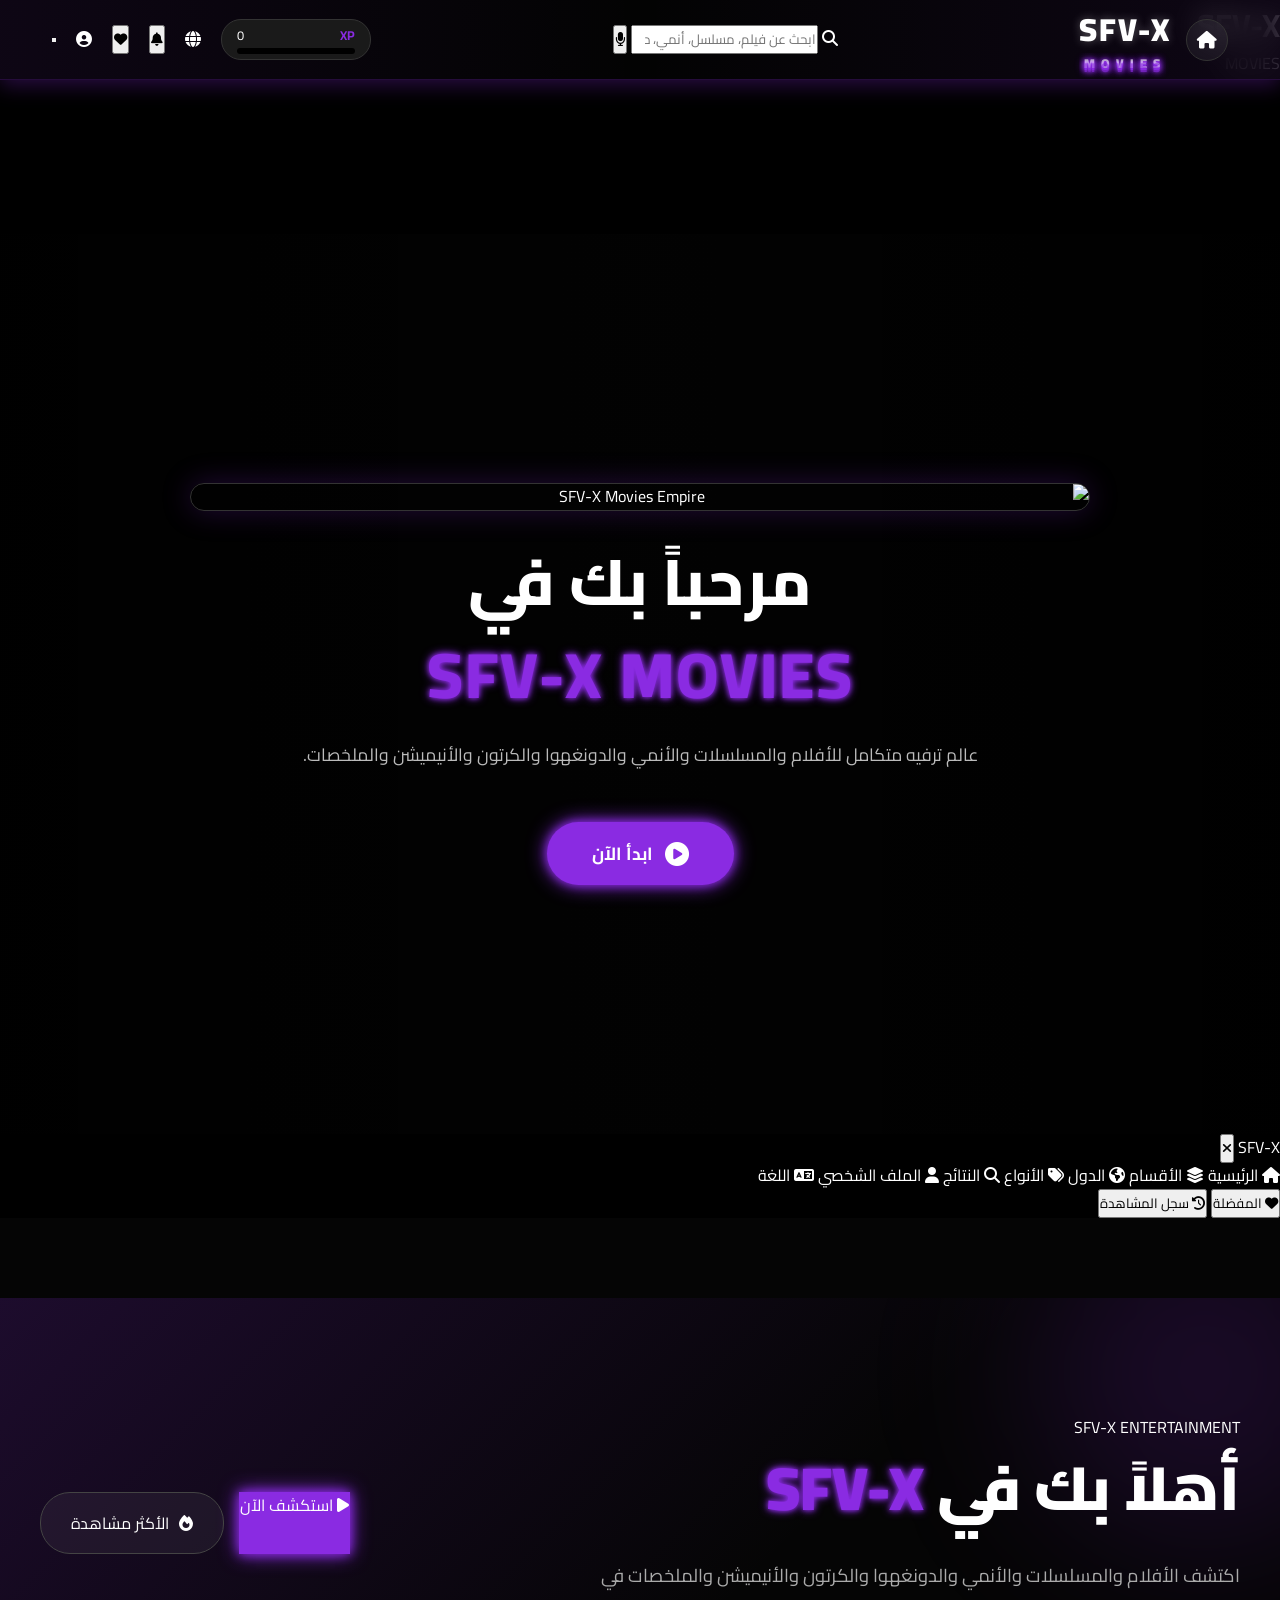
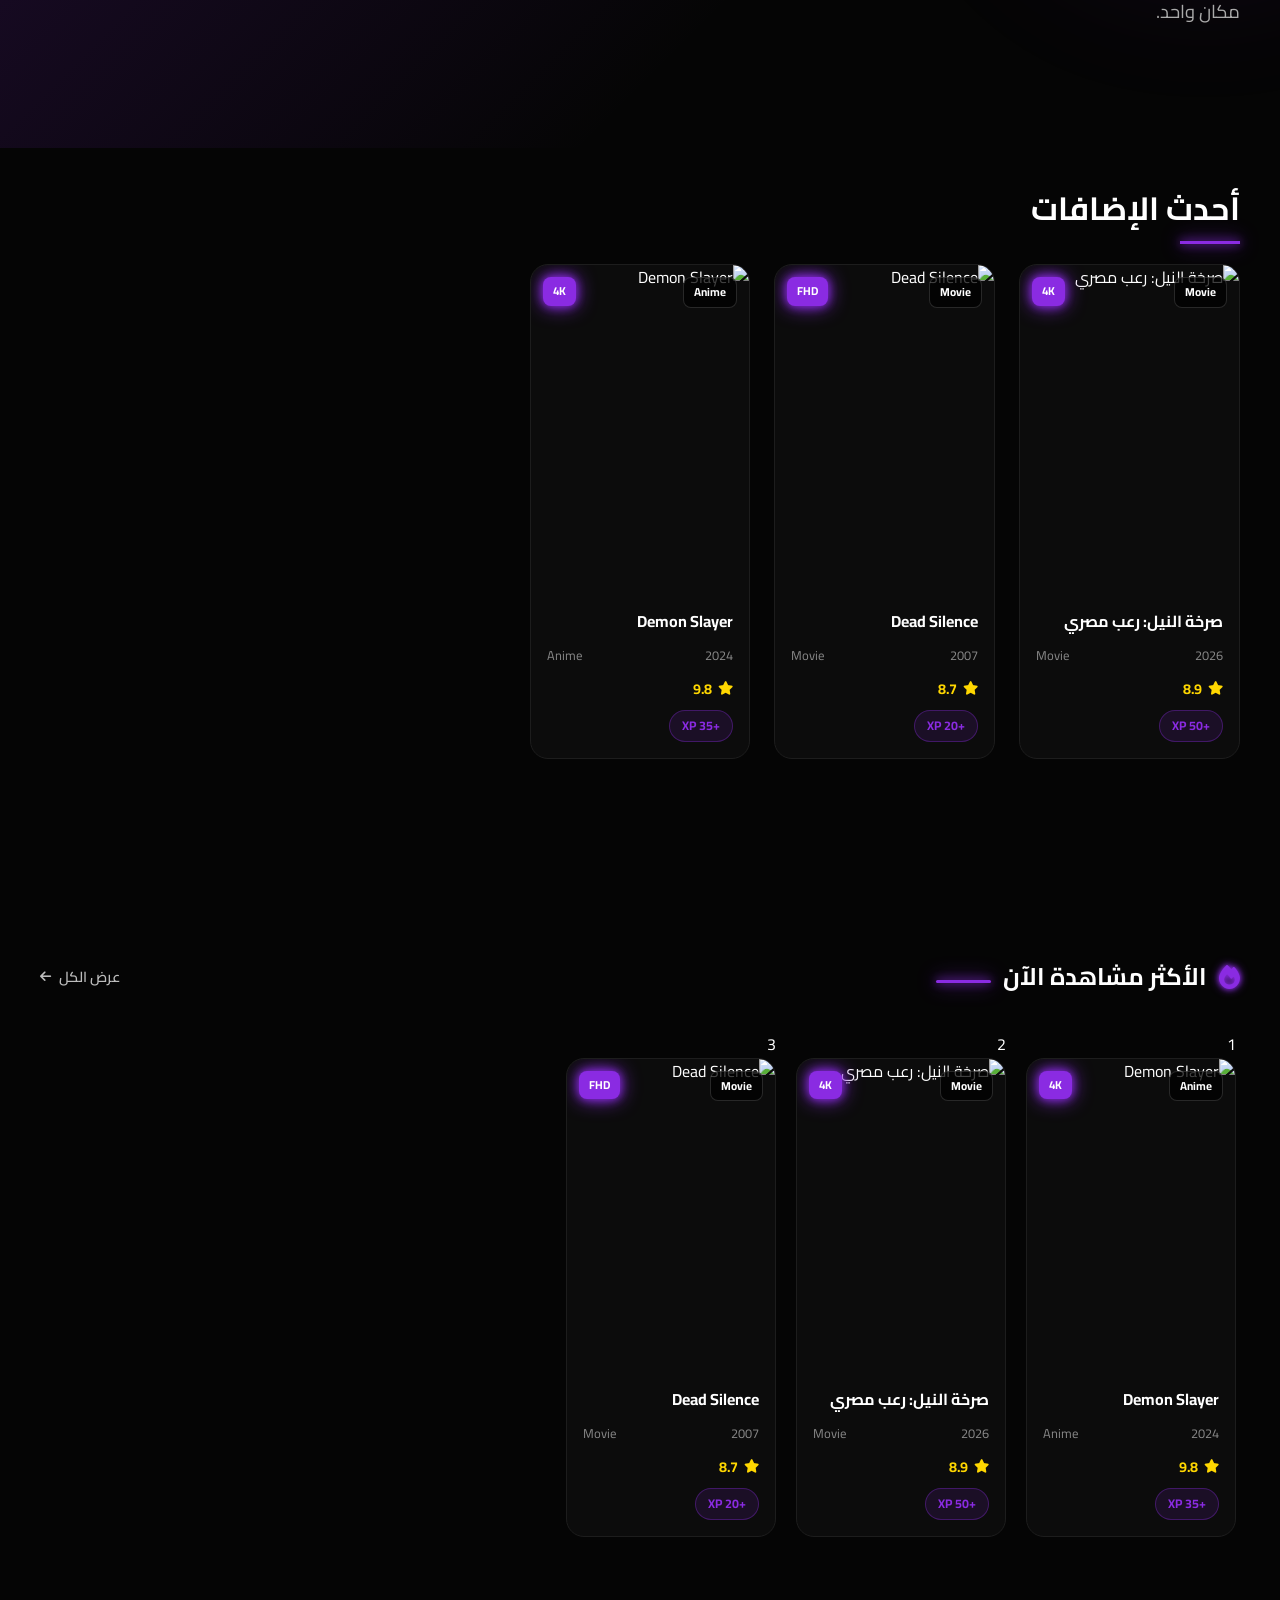
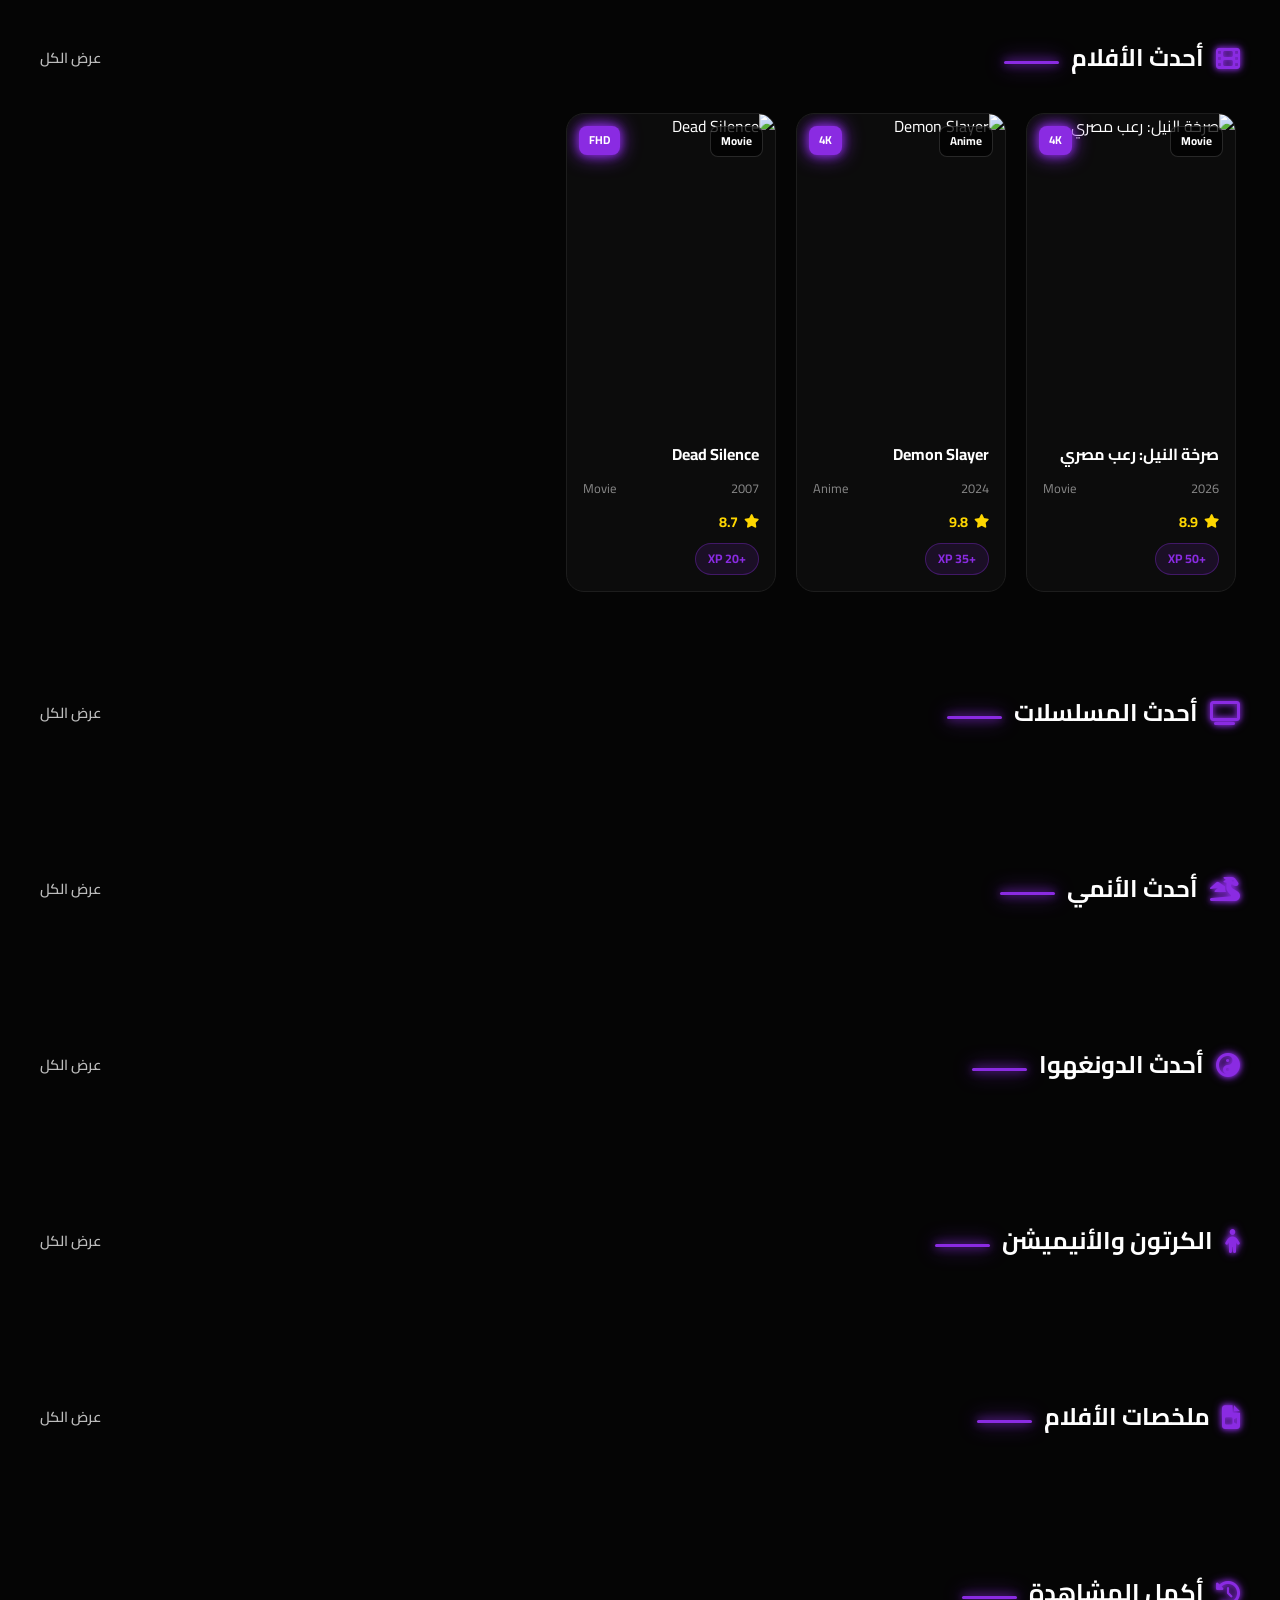
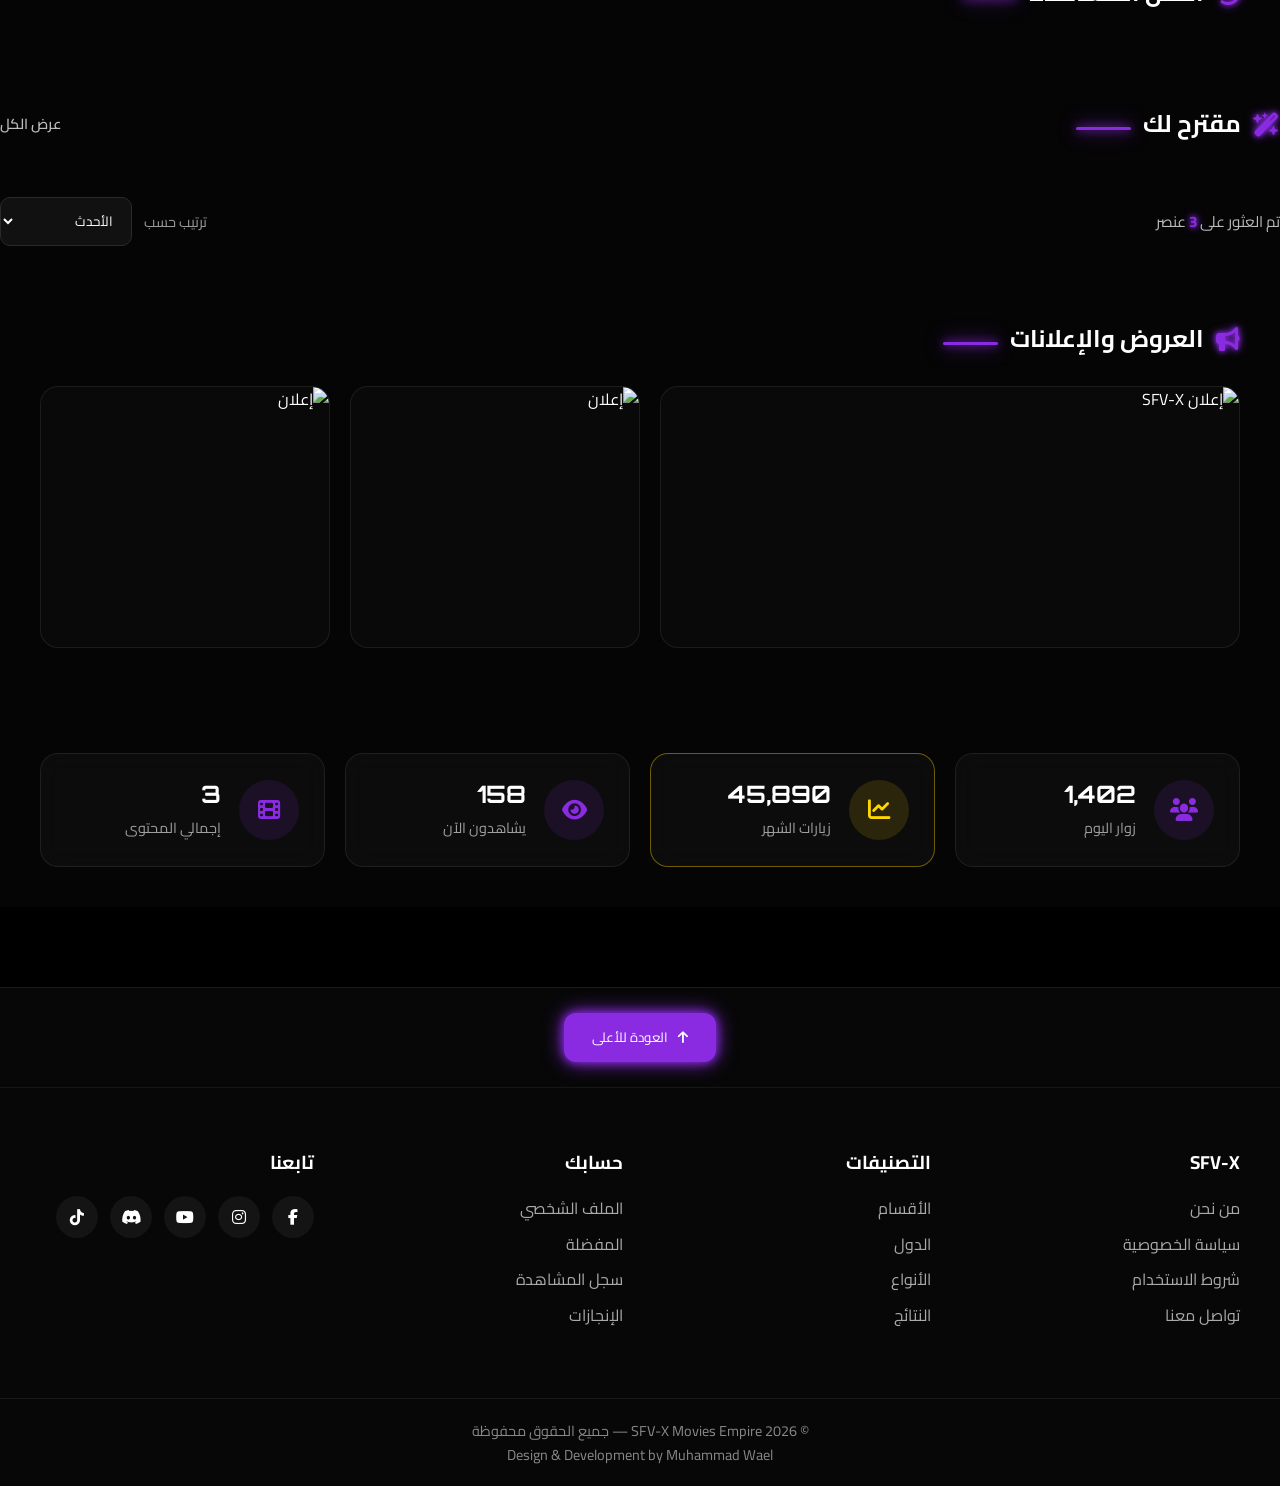
==== commit cd43c351: "Update movies.html" ====
--- a/movies-hub/home/movies.html
+++ b/movies-hub/home/movies.html
@@ -1,70 +1,67 @@
-<!--
-==========================================================
-Project : SFV-X Movies Empire (Global Version)
-Architect : Muhammad Wael
-Version : 2.0
-Part : 1 / 10
-Core Structure
-==========================================================
--->
-
 <!DOCTYPE html>
 <html lang="ar" dir="rtl">
 
 <head>
 
-    <!-- ترميز الصفحة -->
+    <!-- =====================================================
+         SFV-X MOVIES EMPIRE
+         Home Page
+         ===================================================== -->
+
     <meta charset="UTF-8">
 
-    <!-- توافق جميع الشاشات -->
     <meta
         name="viewport"
-        content="width=device-width, initial-scale=1.0, maximum-scale=1.0, user-scalable=no">
-
-    <!-- عنوان الموقع -->
-
-    <title>
-
-        إمبراطورية أفلام SFV-X | عالم الترفيه المتكامل
-
-    </title>
-
-    <!-- SEO -->
+        content="width=device-width, initial-scale=1.0">
+
+    <meta
+        name="theme-color"
+        content="#090909">
 
     <meta
         name="description"
-        content="منصة SFV-X للأفلام والمسلسلات والأنمي والدونغهوا والكرتون والملخصات">
+        content="SFV-X منصة ترفيه متكاملة للأفلام والمسلسلات والأنمي والدونغهوا والكرتون والأنيميشن والملخصات.">
 
     <meta
         name="keywords"
-        content="SFV-X, Movies, Anime, Donghua, Cartoon, Series">
+        content="SFV-X, Movies, Series, Anime, Donghua, Cartoon, Animation, Summaries">
 
     <meta
         name="author"
         content="Muhammad Wael">
 
     <meta
-        name="theme-color"
-        content="#090909">
+        name="robots"
+        content="index, follow">
 
     <!-- Open Graph -->
 
-    <meta property="og:title"
+    <meta
+        property="og:title"
         content="SFV-X Movies Empire">
 
-    <meta property="og:description"
-        content="منصة احترافية للأفلام والمسلسلات والأنمي">
-
-    <meta property="og:type"
+    <meta
+        property="og:description"
+        content="عالم ترفيه متكامل للأفلام والمسلسلات والأنمي والدونغهوا والكرتون والأنيميشن والملخصات.">
+
+    <meta
+        property="og:type"
         content="website">
+
+    <!-- Title -->
+
+    <title>
+        SFV-X Movies Empire | عالم الترفيه المتكامل
+    </title>
 
     <!-- Favicon -->
 
     <link
         rel="icon"
+        type="image/png"
         href="images/logo.png">
 
-    <!-- خطوط -->
+    <!-- Google Fonts -->
 
     <link
         rel="preconnect"
@@ -85,7 +82,7 @@
         rel="stylesheet"
         href="https://cdnjs.cloudflare.com/ajax/libs/font-awesome/6.5.0/css/all.min.css">
 
-    <!-- ملف CSS -->
+    <!-- SFV-X Home CSS -->
 
     <link
         rel="stylesheet"
@@ -93,26 +90,24 @@
 
 </head>
 
+
 <body class="dark-theme">
 
-<!-- ===================================================== -->
-<!-- Loading Screen -->
-<!-- ===================================================== -->
+
+<!-- =====================================================
+     LOADING SCREEN
+     ===================================================== -->
 
 <div id="loading-screen">
 
     <div class="loading-logo">
 
         <h1>
-
             SFV-X
-
         </h1>
 
         <span>
-
             MOVIES
-
         </span>
 
     </div>
@@ -125,37 +120,36 @@
 
 </div>
 
-<!-- ===================================================== -->
-<!-- Animated Background -->
-<!-- ===================================================== -->
+
+<!-- =====================================================
+     ANIMATED BACKGROUND
+     ===================================================== -->
 
 <div id="movies_particles_container">
 
     <canvas id="movies_particles"></canvas>
 
 </div>
-<!-- ===================================================== -->
-<!-- SFV-X INTRO SCREEN -->
-<!-- Part 2 / 10 -->
-<!-- ===================================================== -->
+
+
+<!-- =====================================================
+     INTRO SCREEN
+     ===================================================== -->
 
 <section id="sfvx-intro-screen">
 
     <div class="intro-overlay"></div>
 
     <div class="intro-container">
-
-        <!-- صورة البداية -->
 
         <div class="intro-image">
 
             <img
                 src="images/start-banner.jpg"
-                alt="SFV-X Movies">
-
-        </div>
-
-        <!-- النص -->
+                alt="SFV-X Movies Empire">
+
+        </div>
+
 
         <div class="intro-info">
 
@@ -164,29 +158,29 @@
                 مرحباً بك في
 
                 <span>
-
                     SFV-X MOVIES
-
                 </span>
 
             </h1>
 
+
             <p>
 
-                أكبر منصة عربية للأفلام والمسلسلات والأنمي
-                والدونغهوا والكرتون والملخصات.
+                عالم ترفيه متكامل للأفلام والمسلسلات
+                والأنمي والدونغهوا والكرتون والأنيميشن والملخصات.
 
             </p>
 
         </div>
 
-        <!-- زر البداية -->
 
         <div class="intro-actions">
 
             <button
+                type="button"
                 id="startNowBtn"
-                class="start-button">
+                class="start-button"
+                aria-label="ابدأ الآن">
 
                 <i class="fas fa-play-circle"></i>
 
@@ -200,35 +194,43 @@
 
 </section>
 
-<!-- ===================================================== -->
-<!-- END PART 2 -->
-<!-- ===================================================== -->
- <!-- ===================================================== -->
-<!-- HEADER -->
-<!-- Part 3 / 10 -->
-<!-- ===================================================== -->
+
+<!-- =====================================================
+     MAIN HEADER
+     ===================================================== -->
 
 <header class="sfvx-main-header">
 
     <div class="header-glass-effect"></div>
 
+
     <div class="header-content">
 
-        <!-- اللوجو -->
+
+        <!-- =========================
+             LOGO
+             ========================= -->
 
         <div class="logo-area">
 
-            <a href="index.html" class="home-trigger">
+            <a
+                href="movies.html"
+                class="home-trigger"
+                title="الرئيسية"
+                aria-label="الرئيسية">
 
                 <i class="fas fa-house"></i>
 
             </a>
 
+
             <h1 class="main-neon-logo">
 
                 SFV-X
 
-                <span class="glitch" data-text="MOVIES">
+                <span
+                    class="glitch"
+                    data-text="MOVIES">
 
                     MOVIES
 
@@ -238,20 +240,35 @@
 
         </div>
 
-        <!-- البحث -->
+
+        <!-- =========================
+             SEARCH
+             ========================= -->
 
         <div class="search-engine-wrapper">
 
             <div class="search-bar">
 
-                <i class="fas fa-search search-icon"></i>
+                <i
+                    class="fas fa-search search-icon"
+                    aria-hidden="true">
+                </i>
+
 
                 <input
-                    type="text"
+                    type="search"
                     id="main-search-input"
-                    placeholder="ابحث عن فيلم، مسلسل، أنمي، دونغهوا...">
-
-                <button class="voice-search">
+                    placeholder="ابحث عن فيلم، مسلسل، أنمي، دونغهوا..."
+                    autocomplete="off"
+                    aria-label="البحث">
+
+
+                <button
+                    type="button"
+                    class="voice-search"
+                    id="voice-search-btn"
+                    title="البحث الصوتي"
+                    aria-label="البحث الصوتي">
 
                     <i class="fas fa-microphone"></i>
 
@@ -261,10 +278,14 @@
 
         </div>
 
-        <!-- أدوات المستخدم -->
+
+        <!-- =========================
+             USER CONTROL PANEL
+             ========================= -->
 
         <div class="user-control-panel">
 
+
             <!-- XP -->
 
             <div class="xp-progress-container">
@@ -272,20 +293,19 @@
                 <div class="xp-info">
 
                     <span class="xp-label">
-
                         XP
-
                     </span>
 
                     <span id="current-xp-value">
-
                         0
-
                     </span>
 
                 </div>
 
-                <div class="xp-bar-outer">
+
+                <div
+                    class="xp-bar-outer"
+                    aria-label="مستوى XP">
 
                     <div
                         class="xp-bar-inner"
@@ -297,931 +317,1309 @@
 
             </div>
 
-            <!-- إشعارات -->
-
-            <button class="header-icon">
+
+            <!-- =========================
+                 LANGUAGE PAGE
+                 ========================= -->
+
+            <a
+                href="../language/language.html"
+                class="header-icon language-trigger"
+                id="language-trigger"
+                title="اختيار اللغة"
+                aria-label="اختيار اللغة">
+
+                <i class="fas fa-globe"></i>
+
+            </a>
+
+
+            <!-- =========================
+                 NOTIFICATIONS
+                 ========================= -->
+
+            <button
+                type="button"
+                class="header-icon"
+                id="notifications-trigger"
+                title="الإشعارات"
+                aria-label="الإشعارات">
 
                 <i class="fas fa-bell"></i>
 
+                <span
+                    class="notification-badge"
+                    id="notification-count"
+                    hidden>
+
+                    0
+
+                </span>
+
             </button>
 
-            <!-- مفضلة -->
-
-            <button class="header-icon">
+
+            <!-- =========================
+                 FAVORITES
+                 ========================= -->
+
+            <button
+                type="button"
+                class="header-icon"
+                id="favorites-trigger"
+                title="المفضلة"
+                aria-label="المفضلة">
 
                 <i class="fas fa-heart"></i>
 
             </button>
 
-            <!-- الملف الشخصي -->
-
-            <button class="header-icon">
+
+            <!-- =========================
+                 PROFILE PAGE
+                 ========================= -->
+
+            <a
+                href="../profile/profile.html"
+                class="header-icon profile-trigger"
+                id="profile-trigger"
+                title="الملف الشخصي"
+                aria-label="الملف الشخصي">
 
                 <i class="fas fa-user-circle"></i>
 
+            </a>
+
+
+            <!-- =========================
+                 MOBILE MENU
+                 ========================= -->
+
+            <button
+                type="button"
+                class="mobile-menu-toggle"
+                id="menu-trigger"
+                title="القائمة"
+                aria-label="فتح القائمة"
+                aria-expanded="false">
+
+                <span class="bar"></span>
+                <span class="bar"></span>
+                <span class="bar"></span>
+
             </button>
 
-            <!-- القائمة -->
-
-            <button
-                class="mobile-menu-toggle"
-                id="menu-trigger">
-
-                <span class="bar"></span>
-
-                <span class="bar"></span>
-
-                <span class="bar"></span>
-
-            </button>
-
         </div>
 
     </div>
 
 </header>
 
-<!-- ===================================================== -->
-<!-- SIDEBAR -->
-<!-- ===================================================== -->
+
+<!-- =====================================================
+     SIDEBAR
+     ===================================================== -->
 
 <aside
     class="sfvx-sidebar"
-    id="main-sidebar">
+    id="main-sidebar"
+    aria-label="القائمة الجانبية">
+
+    <div class="sidebar-inner">
+
+
+        <div class="sidebar-header">
+
+            <span>
+                SFV-X
+            </span>
+
+            <button
+                type="button"
+                class="sidebar-close"
+                id="sidebar-close"
+                aria-label="إغلاق القائمة">
+
+                <i class="fas fa-xmark"></i>
+
+            </button>
+
+        </div>
+
+
+        <nav class="sidebar-nav">
+
+
+            <a
+                href="movies.html"
+                class="sidebar-link">
+
+                <i class="fas fa-house"></i>
+
+                <span>
+                    الرئيسية
+                </span>
+
+            </a>
+
+
+            <a
+                href="../sections/categories.html"
+                class="sidebar-link">
+
+                <i class="fas fa-layer-group"></i>
+
+                <span>
+                    الأقسام
+                </span>
+
+            </a>
+
+
+            <a
+                href="../countries/countries.html"
+                class="sidebar-link">
+
+                <i class="fas fa-earth-americas"></i>
+
+                <span>
+                    الدول
+                </span>
+
+            </a>
+
+
+            <a
+                href="../categories/genres.html"
+                class="sidebar-link">
+
+                <i class="fas fa-tags"></i>
+
+                <span>
+                    الأنواع
+                </span>
+
+            </a>
+
+
+            <a
+                href="../results/results.html"
+                class="sidebar-link">
+
+                <i class="fas fa-magnifying-glass"></i>
+
+                <span>
+                    النتائج
+                </span>
+
+            </a>
+
+
+            <a
+                href="../profile/profile.html"
+                class="sidebar-link">
+
+                <i class="fas fa-user"></i>
+
+                <span>
+                    الملف الشخصي
+                </span>
+
+            </a>
+
+
+            <a
+                href="../language/language.html"
+                class="sidebar-link">
+
+                <i class="fas fa-language"></i>
+
+                <span>
+                    اللغة
+                </span>
+
+            </a>
+
+
+            <div class="sidebar-divider"></div>
+
+
+            <button
+                type="button"
+                class="sidebar-link"
+                id="sidebar-favorites">
+
+                <i class="fas fa-heart"></i>
+
+                <span>
+                    المفضلة
+                </span>
+
+            </button>
+
+
+            <button
+                type="button"
+                class="sidebar-link"
+                id="sidebar-history">
+
+                <i class="fas fa-clock-rotate-left"></i>
+
+                <span>
+                    سجل المشاهدة
+                </span>
+
+            </button>
+
+        </nav>
+
+    </div>
+
 </aside>
 
-<!-- ===================================================== -->
-<!-- END PART 3 -->
-<!-- ===================================================== -->
- <!-- ==================================================== -->
-<!-- MAIN CONTENT -->
-<!-- Part 4 / 10 -->
-<!-- ===================================================== -->
+
+<!-- =====================================================
+     MAIN CONTENT
+     ===================================================== -->
 
 <main class="sfvx-main-content">
 
-    <!-- Hero Section -->
-
-    <section class="hero-welcome-section">
+
+    <!-- =================================================
+         HERO / WELCOME
+         ================================================= -->
+
+    <section
+        class="hero-welcome-section"
+        aria-labelledby="home-title">
+
 
         <div class="welcome-text">
 
-            <h2>
+            <span class="hero-eyebrow">
+                SFV-X ENTERTAINMENT
+            </span>
+
+
+            <h2 id="home-title">
 
                 أهلاً بك في
 
                 <span class="highlight">
-
                     SFV-X
-
                 </span>
 
             </h2>
 
+
             <p>
 
-                استمتع بآلاف الأفلام والمسلسلات والأنمي والدونغهوا
-                بجودة عالية وسرعة فائقة.
+                اكتشف الأفلام والمسلسلات والأنمي والدونغهوا
+                والكرتون والأنيميشن والملخصات في مكان واحد.
 
             </p>
 
         </div>
 
+
         <div class="hero-buttons">
 
-            <button class="watch-now-btn">
+            <a
+                href="../sections/categories.html"
+                class="watch-now-btn">
 
                 <i class="fas fa-play"></i>
 
-                مشاهدة الآن
+                استكشف الآن
+
+            </a>
+
+
+            <button
+                type="button"
+                class="discover-btn"
+                id="discover-trending-btn">
+
+                <i class="fas fa-fire"></i>
+
+                الأكثر مشاهدة
 
             </button>
 
-            <button class="discover-btn">
-
-                <i class="fas fa-fire"></i>
-
-                الأكثر مشاهدة
-
-            </button>
-
         </div>
 
     </section>
 
 
-    <!-- Movie Grid -->
-
-    <section class="movies-display-area">
+    <!-- =================================================
+         MAIN DYNAMIC MOVIE GRID
+         ================================================= -->
+
+    <section
+        class="movies-display-area"
+        aria-labelledby="latest-content-title">
+
 
         <div class="section-title">
 
-            <h2>
+            <h2 id="latest-content-title">
 
                 أحدث الإضافات
 
             </h2>
 
         </div>
+
 
         <div
             class="sfvx-grid-wrapper"
             id="dynamic-movie-grid">
 
-            <!-- Movie Card -->
-
-            <div class="movie-card">
-
-                <div class="poster-container">
-
-                    <img
-                        src="images/posters/movie1.jpg"
-                        alt="Movie">
-
-                    <span class="quality-tag">
-
-                        4K
+            <!--
+                JavaScript renders movie cards here.
+                لا نضع كروت ثابتة هنا.
+            -->
+
+        </div>
+
+
+        <div class="load-more-container">
+
+            <button
+                type="button"
+                class="neon-load-btn"
+                id="load-more-trigger">
+
+                <span>
+                    تحميل المزيد
+                </span>
+
+                <i class="fas fa-chevron-down"></i>
+
+            </button>
+
+        </div>
+
+    </section>
+
+
+    <!-- =================================================
+         TRENDING
+         ================================================= -->
+
+    <section
+        class="trending-section"
+        id="trending-section"
+        aria-labelledby="trending-title">
+
+
+        <div class="section-header">
+
+            <h2 id="trending-title">
+
+                <i class="fas fa-fire"></i>
+
+                الأكثر مشاهدة الآن
+
+            </h2>
+
+
+            <a
+                href="../results/results.html?sort=most-watched"
+                class="view-all">
+
+                عرض الكل
+
+                <i class="fas fa-arrow-left"></i>
+
+            </a>
+
+        </div>
+
+
+        <div
+            class="horizontal-slider"
+            id="trending-slider">
+
+            <!-- JavaScript -->
+
+        </div>
+
+    </section>
+
+
+    <!-- =================================================
+         LATEST MOVIES
+         ================================================= -->
+
+    <section
+        class="latest-movies-section"
+        aria-labelledby="latest-movies-title">
+
+
+        <div class="section-header">
+
+            <h2 id="latest-movies-title">
+
+                <i class="fas fa-film"></i>
+
+                أحدث الأفلام
+
+            </h2>
+
+
+            <a
+                href="../results/results.html?type=movie&sort=latest"
+                class="view-all">
+
+                عرض الكل
+
+            </a>
+
+        </div>
+
+
+        <div
+            class="movie-row"
+            id="latest-movies">
+
+            <!-- JavaScript -->
+
+        </div>
+
+    </section>
+
+
+    <!-- =================================================
+         LATEST SERIES
+         ================================================= -->
+
+    <section
+        class="latest-series-section"
+        aria-labelledby="latest-series-title">
+
+
+        <div class="section-header">
+
+            <h2 id="latest-series-title">
+
+                <i class="fas fa-tv"></i>
+
+                أحدث المسلسلات
+
+            </h2>
+
+
+            <a
+                href="../results/results.html?type=series&sort=latest"
+                class="view-all">
+
+                عرض الكل
+
+            </a>
+
+        </div>
+
+
+        <div
+            class="movie-row"
+            id="latest-series">
+
+            <!-- JavaScript -->
+
+        </div>
+
+    </section>
+
+
+    <!-- =================================================
+         ANIME
+         ================================================= -->
+
+    <section
+        class="anime-section"
+        aria-labelledby="anime-title">
+
+
+        <div class="section-header">
+
+            <h2 id="anime-title">
+
+                <i class="fas fa-dragon"></i>
+
+                أحدث الأنمي
+
+            </h2>
+
+
+            <a
+                href="../results/results.html?type=anime&sort=latest"
+                class="view-all">
+
+                عرض الكل
+
+            </a>
+
+        </div>
+
+
+        <div
+            class="movie-row"
+            id="anime-grid">
+
+            <!-- JavaScript -->
+
+        </div>
+
+    </section>
+
+
+    <!-- =================================================
+         DONGHUA
+         ================================================= -->
+
+    <section
+        class="donghua-section"
+        aria-labelledby="donghua-title">
+
+
+        <div class="section-header">
+
+            <h2 id="donghua-title">
+
+                <i class="fas fa-yin-yang"></i>
+
+                أحدث الدونغهوا
+
+            </h2>
+
+
+            <a
+                href="../results/results.html?type=donghua&sort=latest"
+                class="view-all">
+
+                عرض الكل
+
+            </a>
+
+        </div>
+
+
+        <div
+            class="movie-row"
+            id="donghua-grid">
+
+            <!-- JavaScript -->
+
+        </div>
+
+    </section>
+
+
+    <!-- =================================================
+         CARTOON / ANIMATION
+         ================================================= -->
+
+    <section
+        class="cartoon-section"
+        aria-labelledby="cartoon-title">
+
+
+        <div class="section-header">
+
+            <h2 id="cartoon-title">
+
+                <i class="fas fa-child"></i>
+
+                الكرتون والأنيميشن
+
+            </h2>
+
+
+            <a
+                href="../results/results.html?type=cartoon&sort=latest"
+                class="view-all">
+
+                عرض الكل
+
+            </a>
+
+        </div>
+
+
+        <div
+            class="movie-row"
+            id="cartoon-grid">
+
+            <!-- JavaScript -->
+
+        </div>
+
+    </section>
+
+
+    <!-- =================================================
+         SUMMARIES
+         ================================================= -->
+
+    <section
+        class="summary-section"
+        aria-labelledby="summary-title">
+
+
+        <div class="section-header">
+
+            <h2 id="summary-title">
+
+                <i class="fas fa-file-video"></i>
+
+                ملخصات الأفلام
+
+            </h2>
+
+
+            <a
+                href="../results/results.html?type=summary&sort=latest"
+                class="view-all">
+
+                عرض الكل
+
+            </a>
+
+        </div>
+
+
+        <div
+            class="movie-row"
+            id="summary-grid">
+
+            <!-- JavaScript -->
+
+        </div>
+
+    </section>
+
+
+    <!-- =================================================
+         CONTINUE WATCHING
+         ================================================= -->
+
+    <section
+        class="continue-section"
+        id="continue-watching-section"
+        aria-labelledby="continue-title">
+
+
+        <div class="section-header">
+
+            <h2 id="continue-title">
+
+                <i class="fas fa-clock-rotate-left"></i>
+
+                أكمل المشاهدة
+
+            </h2>
+
+        </div>
+
+
+        <div
+            class="movie-row"
+            id="continue-watching">
+
+            <!-- JavaScript -->
+
+        </div>
+
+    </section>
+
+
+    <!-- =================================================
+         RECOMMENDED
+         ================================================= -->
+
+    <section
+        class="recommended-section"
+        aria-labelledby="recommended-title">
+
+
+        <div class="section-header">
+
+            <h2 id="recommended-title">
+
+                <i class="fas fa-wand-magic-sparkles"></i>
+
+                مقترح لك
+
+            </h2>
+
+
+            <a
+                href="../results/results.html?sort=recommended"
+                class="view-all">
+
+                عرض الكل
+
+            </a>
+
+        </div>
+
+
+        <div
+            class="movie-row"
+            id="recommended-grid">
+
+            <!-- JavaScript -->
+
+        </div>
+
+    </section>
+
+
+    <!-- =================================================
+         CONTENT COUNTER
+         ================================================= -->
+
+    <section
+        class="content-overview-section"
+        aria-label="إحصائيات المحتوى">
+
+        <div class="grid-controls">
+
+            <span class="results-count">
+
+                تم العثور على
+
+                <b id="total-movies-count">
+                    0
+                </b>
+
+                عنصر
+
+            </span>
+
+
+            <div class="sort-options">
+
+                <label for="movie-sort">
+                    ترتيب حسب
+                </label>
+
+
+                <select id="movie-sort">
+
+                    <option value="latest">
+                        الأحدث
+                    </option>
+
+                    <option value="top-rated">
+                        الأعلى تقييماً
+                    </option>
+
+                    <option value="most-watched">
+                        الأكثر مشاهدة
+                    </option>
+
+                    <option value="alphabet">
+                        A-Z
+                    </option>
+
+                </select>
+
+            </div>
+
+        </div>
+
+    </section>
+
+
+    <!-- =================================================
+         ADVERTISEMENTS
+         ================================================= -->
+
+    <section
+        class="ads-section"
+        aria-labelledby="ads-title">
+
+
+        <div class="section-header">
+
+            <h2 id="ads-title">
+
+                <i class="fas fa-bullhorn"></i>
+
+                العروض والإعلانات
+
+            </h2>
+
+        </div>
+
+
+        <div class="ads-grid">
+
+
+            <div class="ad-card large-ad">
+
+                <img
+                    src="images/ad-banner-1.jpg"
+                    alt="إعلان SFV-X"
+                    loading="lazy">
+
+            </div>
+
+
+            <div class="ad-card">
+
+                <img
+                    src="images/ad-1.jpg"
+                    alt="إعلان"
+                    loading="lazy">
+
+            </div>
+
+
+            <div class="ad-card">
+
+                <img
+                    src="images/ad-2.jpg"
+                    alt="إعلان"
+                    loading="lazy">
+
+            </div>
+
+
+        </div>
+
+    </section>
+
+
+    <!-- =================================================
+         LIVE COUNTERS
+         ================================================= -->
+
+    <section
+        class="live-counters-section"
+        aria-label="إحصائيات المنصة">
+
+
+        <div class="counters-wrapper">
+
+
+            <div class="counter-card">
+
+                <div class="counter-icon">
+
+                    <i class="fas fa-users"></i>
+
+                </div>
+
+
+                <div class="counter-data">
+
+                    <span
+                        id="daily-visitors"
+                        class="counter-number">
+
+                        0
 
                     </span>
 
-                    <span class="rating-tag">
-
-                        ⭐ 9.6
+
+                    <span class="counter-label">
+
+                        زوار اليوم
 
                     </span>
 
                 </div>
 
-                <div class="movie-info">
-
-                    <h3>
-
-                        اسم الفيلم
-
-                    </h3>
-
-                    <p>
-
-                        أكشن • 2025
-
-                    </p>
+            </div>
+
+
+            <div class="counter-card highlight-gold">
+
+                <div class="counter-icon">
+
+                    <i class="fas fa-chart-line"></i>
 
                 </div>
 
+
+                <div class="counter-data">
+
+                    <span
+                        id="monthly-hits"
+                        class="counter-number">
+
+                        0
+
+                    </span>
+
+
+                    <span class="counter-label">
+
+                        زيارات الشهر
+
+                    </span>
+
+                </div>
+
             </div>
 
-            <!-- Movie Card -->
-
-            <div class="movie-card">
-
-                <div class="poster-container">
-
-                    <img
-                        src="images/posters/movie2.jpg"
-                        alt="Movie">
-
-                    <span class="quality-tag">
-
-                        FHD
+
+            <div class="counter-card pulse-neon">
+
+                <div class="counter-icon">
+
+                    <i class="fas fa-eye"></i>
+
+                </div>
+
+
+                <div class="counter-data">
+
+                    <span
+                        id="live-users-count"
+                        class="counter-number">
+
+                        0
 
                     </span>
 
-                    <span class="rating-tag">
-
-                        ⭐ 8.9
+
+                    <span class="counter-label">
+
+                        يشاهدون الآن
 
                     </span>
 
                 </div>
 
-                <div class="movie-info">
-
-                    <h3>
-
-                        اسم الفيلم
-
-                    </h3>
-
-                    <p>
-
-                        رعب • 2024
-
-                    </p>
+            </div>
+
+
+            <div class="counter-card">
+
+                <div class="counter-icon">
+
+                    <i class="fas fa-film"></i>
 
                 </div>
 
+
+                <div class="counter-data">
+
+                    <span
+                        id="movies-counter"
+                        class="counter-number">
+
+                        0
+
+                    </span>
+
+
+                    <span class="counter-label">
+
+                        إجمالي المحتوى
+
+                    </span>
+
+                </div>
+
             </div>
 
-            <!-- سيتم إنشاء باقي البطاقات بالجافاسكريبت -->
 
         </div>
 
     </section>
 
-    <!-- زر تحميل المزيد -->
-
-    <div class="load-more-container">
+
+    <!-- =================================================
+         BACK TO TOP
+         ================================================= -->
+
+    <button
+        type="button"
+        class="back-to-top"
+        id="scroll-to-top"
+        title="العودة للأعلى"
+        aria-label="العودة للأعلى">
+
+        <i class="fas fa-chevron-up"></i>
+
+    </button>
+
+
+</main>
+
+
+<!-- =====================================================
+     FOOTER
+     ===================================================== -->
+
+<footer class="sfvx-footer">
+
+
+    <!-- Back To Top -->
+
+    <div class="footer-top">
 
         <button
-            id="load-more-trigger"
-            class="neon-load-btn">
-
-            تحميل المزيد
-
-            <i class="fas fa-chevron-down"></i>
+            type="button"
+            id="scrollTopFooter">
+
+            <i class="fas fa-arrow-up"></i>
+
+            العودة للأعلى
 
         </button>
 
     </div>
 
-</main>
-
-<!-- ===================================================== -->
-<!-- END PART 4 -->
-<!-- ===================================================== -->
-
- <!-- ===================================================== -->
-<!-- MOVIES DISPLAY -->
-<!-- Part 6 / 10 -->
-<!-- ===================================================== -->
-
-<section class="movies-display-area">
-
-    <div class="grid-controls">
-
-        <span class="results-count">
-            تم العثور على
-            <b id="total-movies-count">120</b>
-            عنصر
-        </span>
-
-        <div class="sort-options">
-
-            <label>ترتيب حسب</label>
-
-            <select id="movie-sort">
-                <option value="latest">الأحدث</option>
-                <option value="top-rated">الأعلى تقييماً</option>
-                <option value="most-watched">الأكثر مشاهدة</option>
-                <option value="alphabet">A-Z</option>
-            </select>
-
-        </div>
+
+    <!-- Footer Links -->
+
+    <div class="footer-links-grid">
+
+
+        <!-- ABOUT -->
+
+        <div class="footer-col">
+
+            <h3>
+                SFV-X
+            </h3>
+
+
+            <ul>
+
+                <li>
+                    <a href="#">
+                        من نحن
+                    </a>
+                </li>
+
+                <li>
+                    <a href="#">
+                        سياسة الخصوصية
+                    </a>
+                </li>
+
+                <li>
+                    <a href="#">
+                        شروط الاستخدام
+                    </a>
+                </li>
+
+                <li>
+                    <a href="#">
+                        تواصل معنا
+                    </a>
+                </li>
+
+            </ul>
+
+        </div>
+
+
+        <!-- CATEGORIES -->
+
+        <div class="footer-col">
+
+            <h3>
+                التصنيفات
+            </h3>
+
+
+            <ul>
+
+                <li>
+                    <a href="../sections/categories.html">
+                        الأقسام
+                    </a>
+                </li>
+
+                <li>
+                    <a href="../countries/countries.html">
+                        الدول
+                    </a>
+                </li>
+
+                <li>
+                    <a href="../categories/genres.html">
+                        الأنواع
+                    </a>
+                </li>
+
+                <li>
+                    <a href="../results/results.html">
+                        النتائج
+                    </a>
+                </li>
+
+            </ul>
+
+        </div>
+
+
+        <!-- ACCOUNT -->
+
+        <div class="footer-col">
+
+            <h3>
+                حسابك
+            </h3>
+
+
+            <ul>
+
+                <li>
+                    <a href="../profile/profile.html">
+                        الملف الشخصي
+                    </a>
+                </li>
+
+                <li>
+                    <a href="../profile/profile.html#favorites">
+                        المفضلة
+                    </a>
+                </li>
+
+                <li>
+                    <a href="../profile/profile.html#history">
+                        سجل المشاهدة
+                    </a>
+                </li>
+
+                <li>
+                    <a href="../profile/profile.html#achievements">
+                        الإنجازات
+                    </a>
+                </li>
+
+            </ul>
+
+        </div>
+
+
+        <!-- SOCIAL -->
+
+        <div class="footer-col">
+
+            <h3>
+                تابعنا
+            </h3>
+
+
+            <div class="social-icons">
+
+                <a
+                    href="#"
+                    aria-label="Facebook">
+
+                    <i class="fab fa-facebook-f"></i>
+
+                </a>
+
+
+                <a
+                    href="#"
+                    aria-label="Instagram">
+
+                    <i class="fab fa-instagram"></i>
+
+                </a>
+
+
+                <a
+                    href="#"
+                    aria-label="YouTube">
+
+                    <i class="fab fa-youtube"></i>
+
+                </a>
+
+
+                <a
+                    href="#"
+                    aria-label="Discord">
+
+                    <i class="fab fa-discord"></i>
+
+                </a>
+
+
+                <a
+                    href="#"
+                    aria-label="TikTok">
+
+                    <i class="fab fa-tiktok"></i>
+
+                </a>
+
+            </div>
+
+        </div>
+
 
     </div>
 
-    <div class="sfvx-grid-wrapper" id="dynamic-movie-grid">
-
-        <!-- Movie Card -->
-
-        <div class="movie-card">
-
-            <div class="poster-container">
-
-                <span class="quality-tag">4K</span>
-                <span class="episode-tag">Movie</span>
-
-                <img src="images/movie1.jpg" alt="Movie">
-
-                <div class="poster-overlay">
-
-                    <button class="play-btn">
-                        <i class="fas fa-play"></i>
-                    </button>
-
-                    <button class="favorite-btn">
-                        <i class="fas fa-heart"></i>
-                    </button>
-
-                </div>
-
-            </div>
-
-            <div class="movie-info">
-
-                <h4>Dead Silence</h4>
-
-                <div class="movie-meta">
-                    <span>2007</span>
-                    <span>Horror</span>
-                </div>
-
-                <div class="movie-rating">
-                    <i class="fas fa-star"></i>
-                    8.9
-                </div>
-
-                <div class="xp-reward">
-                    +20 XP
-                </div>
-
-            </div>
-
-        </div>
-
-        <!-- Movie Card -->
-
-        <div class="movie-card">
-
-            <div class="poster-container">
-
-                <span class="quality-tag">FHD</span>
-                <span class="episode-tag">Anime</span>
-
-                <img src="images/movie2.jpg" alt="Anime">
-
-                <div class="poster-overlay">
-
-                    <button class="play-btn">
-                        <i class="fas fa-play"></i>
-                    </button>
-
-                    <button class="favorite-btn">
-                        <i class="fas fa-heart"></i>
-                    </button>
-
-                </div>
-
-            </div>
-
-            <div class="movie-info">
-
-                <h4>Demon Slayer</h4>
-
-                <div class="movie-meta">
-                    <span>2024</span>
-                    <span>Anime</span>
-                </div>
-
-                <div class="movie-rating">
-                    <i class="fas fa-star"></i>
-                    9.8
-                </div>
-
-                <div class="xp-reward">
-                    +35 XP
-                </div>
-
-            </div>
-
-        </div>
-
-        <!-- يتم إنشاء باقي الكروت بواسطة JavaScript -->
+
+    <!-- COPYRIGHT -->
+
+    <div class="footer-bottom">
+
+        <p>
+
+            © 2026 SFV-X Movies Empire —
+            جميع الحقوق محفوظة
+
+            <br>
+
+            Design & Development by Muhammad Wael
+
+        </p>
 
     </div>
 
-    <div class="load-more-container">
-
-        <button class="neon-load-btn" id="load-more-trigger">
-
-            <span>تحميل المزيد</span>
-
-            <i class="fas fa-chevron-down"></i>
-
-        </button>
-
-    </div>
-
-</section>
-
-<!-- ===================================================== -->
-<!-- END PART 6 -->
-<!-- ===================================================== -->
-
-<!-- ===================================================== -->
-<!-- CONTENT SECTIONS -->
-<!-- Part 7 / 10 -->
-<!-- ===================================================== -->
-
-<!-- ========================= -->
-<!-- Trending Now -->
-<!-- ========================= -->
-
-<section class="trending-section">
-
-    <div class="section-header">
-
-        <h2>
-            <i class="fas fa-fire"></i>
-            الأكثر مشاهدة الآن
-        </h2>
-
-        <a href="#" class="view-all">
-            عرض الكل
-            <i class="fas fa-arrow-left"></i>
-        </a>
-
-    </div>
-
-    <div class="horizontal-slider" id="trending-slider">
-
-        <!-- يتم ملؤه بالجافاسكربت -->
-
-    </div>
-
-</section>
-
-<!-- ========================= -->
-<!-- Latest Movies -->
-<!-- ========================= -->
-
-<section class="latest-movies-section">
-
-    <div class="section-header">
-
-        <h2>
-            <i class="fas fa-film"></i>
-            أحدث الأفلام
-        </h2>
-
-        <a href="#" class="view-all">
-            عرض الكل
-        </a>
-
-    </div>
-
-    <div class="movie-row" id="latestMovies"></div>
-
-</section>
-
-<!-- ========================= -->
-<!-- Latest Series -->
-<!-- ========================= -->
-
-<section class="latest-series-section">
-
-    <div class="section-header">
-
-        <h2>
-            <i class="fas fa-tv"></i>
-            أحدث المسلسلات
-        </h2>
-
-        <a href="#" class="view-all">
-            عرض الكل
-        </a>
-
-    </div>
-
-    <div class="movie-row" id="latestSeries"></div>
-
-</section>
-
-<!-- ========================= -->
-<!-- Anime -->
-<!-- ========================= -->
-
-<section class="anime-section">
-
-    <div class="section-header">
-
-        <h2>
-            <i class="fas fa-dragon"></i>
-            أحدث الأنمي
-        </h2>
-
-        <a href="#" class="view-all">
-            عرض الكل
-        </a>
-
-    </div>
-
-    <div class="movie-row" id="animeContainer"></div>
-
-</section>
-
-<!-- ========================= -->
-<!-- Donghua -->
-<!-- ========================= -->
-
-<section class="donghua-section">
-
-    <div class="section-header">
-
-        <h2>
-            <i class="fas fa-yin-yang"></i>
-            أحدث الدونغهوا
-        </h2>
-
-        <a href="#" class="view-all">
-            عرض الكل
-        </a>
-
-    </div>
-
-    <div class="movie-row" id="donghuaContainer"></div>
-
-</section>
-
-<!-- ========================= -->
-<!-- Cartoon -->
-<!-- ========================= -->
-
-<section class="cartoon-section">
-
-    <div class="section-header">
-
-        <h2>
-            <i class="fas fa-child"></i>
-            الكرتون والأنيميشن
-        </h2>
-
-        <a href="#" class="view-all">
-            عرض الكل
-        </a>
-
-    </div>
-
-    <div class="movie-row" id="cartoonContainer"></div>
-
-</section>
-
-<!-- ========================= -->
-<!-- Movie Summaries -->
-<!-- ========================= -->
-
-<section class="summary-section">
-
-    <div class="section-header">
-
-        <h2>
-            <i class="fas fa-file-video"></i>
-            ملخصات الأفلام
-        </h2>
-
-        <a href="#" class="view-all">
-            عرض الكل
-        </a>
-
-    </div>
-
-    <div class="movie-row" id="summaryContainer"></div>
-
-</section>
-
-<!-- ========================= -->
-<!-- Continue Watching -->
-<!-- ========================= -->
-
-<section class="continue-section">
-
-    <div class="section-header">
-
-        <h2>
-            <i class="fas fa-clock-rotate-left"></i>
-            أكمل المشاهدة
-        </h2>
-
-    </div>
-
-    <div class="movie-row" id="continueWatching"></div>
-
-</section>
-
-<!-- ===================================================== -->
-<!-- END PART 7 -->
-<!-- ===================================================== -->
- 
-
- <!-- ===================================================== -->
-<!-- EXTRA FEATURES -->
-<!-- Part 9 / 10 -->
-<!-- ===================================================== -->
-
-<!-- ========================= -->
-<!-- Advertisements -->
-<!-- ========================= -->
-
-<section class="ads-section">
-
-    <div class="section-header">
-
-        <h2>
-
-            <i class="fas fa-bullhorn"></i>
-
-            العروض والإعلانات
-
-        </h2>
-
-    </div>
-
-    <div class="ads-grid">
-
-        <div class="ad-card large-ad">
-
-            <img
-                src="images/ad-banner-1.jpg"
-                alt="Advertisement">
-
-        </div>
-
-        <div class="ad-card">
-
-            <img
-                src="images/ad-1.jpg"
-                alt="Ad">
-
-        </div>
-
-        <div class="ad-card">
-
-            <img
-                src="images/ad-2.jpg"
-                alt="Ad">
-
-        </div>
-
-    </div>
-
-</section>
-
-<!-- ========================= -->
-<!-- Live Counters -->
-<!-- ========================= -->
-
-<section class="live-counters-section">
-
-    <div class="counters-wrapper">
-
-        <div class="counter-card">
-
-            <div class="counter-icon">
-
-                <i class="fas fa-users"></i>
-
-            </div>
-
-            <div class="counter-data">
-
-                <span
-                    id="daily-visitors"
-                    class="counter-number">
-
-                    1402
-
-                </span>
-
-                <span class="counter-label">
-
-                    زوار اليوم
-
-                </span>
-
-            </div>
-
-        </div>
-
-        <div class="counter-card highlight-gold">
-
-            <div class="counter-icon">
-
-                <i class="fas fa-chart-line"></i>
-
-            </div>
-
-            <div class="counter-data">
-
-                <span
-                    id="monthly-hits"
-                    class="counter-number">
-
-                    45890
-
-                </span>
-
-                <span class="counter-label">
-
-                    زيارات الشهر
-
-                </span>
-
-            </div>
-
-        </div>
-
-        <div class="counter-card pulse-neon">
-
-            <div class="counter-icon">
-
-                <i class="fas fa-eye"></i>
-
-            </div>
-
-            <div class="counter-data">
-
-                <span
-                    id="live-users-count"
-                    class="counter-number">
-
-                    158
-
-                </span>
-
-                <span class="counter-label">
-
-                    يشاهدون الآن
-
-                </span>
-
-            </div>
-
-        </div>
-
-        <div class="counter-card">
-
-            <div class="counter-icon">
-
-                <i class="fas fa-film"></i>
-
-            </div>
-
-            <div class="counter-data">
-
-                <span
-                    id="movies-counter"
-                    class="counter-number">
-
-                    10235
-
-                </span>
-
-                <span class="counter-label">
-
-                    إجمالي المحتوى
-
-                </span>
-
-            </div>
-
-        </div>
-
-    </div>
-
-</section>
-
-<!-- ========================= -->
-<!-- Back To Top -->
-<!-- ========================= -->
+</footer>
+
+
+<!-- =====================================================
+     PAGE LOADER
+     ===================================================== -->
 
 <div
-    class="back-to-top"
-    id="scroll-to-top">
-
-    <i class="fas fa-chevron-up"></i>
+    id="pageLoader"
+    aria-hidden="true">
+
+    <div class="loader-circle"></div>
+
+    <span>
+        Loading...
+    </span>
 
 </div>
 
-<!-- ===================================================== -->
-<!-- END PART 9 -->
-<!-- ===================================================== -->
- <!-- ===================================================== -->
-<!-- FOOTER -->
-<!-- Part 10 / 10 -->
-<!-- ===================================================== -->
-
-<footer class="sfvx-footer">
-
-    <!-- Back To Top -->
-
-    <div class="footer-top">
-
-        <button id="scrollTopFooter">
-
-            <i class="fas fa-arrow-up"></i>
-
-            العودة للأعلى
-
-        </button>
-
-    </div>
-
-    <!-- Footer Links -->
-
-    <div class="footer-links-grid">
-
-        <!-- About -->
-
-        <div class="footer-col">
-
-            <h3>SFV-X</h3>
-
-            <ul>
-
-                <li><a href="#">من نحن</a></li>
-
-                <li><a href="#">سياسة الخصوصية</a></li>
-
-                <li><a href="#">شروط الاستخدام</a></li>
-
-                <li><a href="#">تواصل معنا</a></li>
-
-            </ul>
-
-        </div>
-
-        <!-- Categories -->
-
-        <div class="footer-col">
-
-            <h3>التصنيفات</h3>
-
-            <ul>
-
-                <li><a href="#">أفلام</a></li>
-
-                <li><a href="#">مسلسلات</a></li>
-
-                <li><a href="#">أنمي</a></li>
-
-                <li><a href="#">دونغهوا</a></li>
-
-                <li><a href="#">كرتون</a></li>
-
-            </ul>
-
-        </div>
-
-        <!-- Account -->
-
-        <div class="footer-col">
-
-            <h3>حسابك</h3>
-
-            <ul>
-
-                <li><a href="#">الملف الشخصي</a></li>
-
-                <li><a href="#">المفضلة</a></li>
-
-                <li><a href="#">المشاهدة لاحقاً</a></li>
-
-                <li><a href="#">الإنجازات</a></li>
-
-                <li><a href="#">متجر XP</a></li>
-
-            </ul>
-
-        </div>
-
-        <!-- Social -->
-
-        <div class="footer-col">
-
-            <h3>تابعنا</h3>
-
-            <div class="social-icons">
-
-                <a href="#"><i class="fab fa-facebook-f"></i></a>
-                <a href="#"><i class="fab fa-instagram"></i></a>
-                <a href="#"><i class="fab fa-youtube"></i></a>
-                <a href="#"><i class="fab fa-discord"></i></a>
-                <a href="#"><i class="fab fa-tiktok"></i></a>
-
-            </div>
-
-        </div>
-
-    </div>
-
-    <!-- Copyright -->
-
-    <div class="footer-bottom">
-
-        <p>
-
-            © 2026 SFV-X Movies Empire — جميع الحقوق محفوظة |
-            Design & Development by Muhammad Wael
-
-        </p>
-
-    </div>
-
-</footer>
-
-<!-- ===================================================== -->
-<!-- PAGE LOADER -->
-<!-- ===================================================== -->
-
-<div id="pageLoader">
-
-    <div class="loader-circle"></div>
-
-    <span>Loading...</span>
-
+
+<!-- =====================================================
+     NOTIFICATION BOX
+     ===================================================== -->
+
+<div
+    id="notificationBox"
+    role="status"
+    aria-live="polite">
 </div>
 
-<!-- ===================================================== -->
-<!-- NOTIFICATION BOX -->
-<!-- ===================================================== -->
-
-<div id="notificationBox"></div>
-
-<!-- ===================================================== -->
-<!-- AUDIO -->
-<!-- ===================================================== -->
-
-<audio id="clickSound" preload="auto">
+
+<!-- =====================================================
+     AUDIO
+     ===================================================== -->
+
+<audio
+    id="clickSound"
+    preload="auto">
 
     <source
         src="sounds/click.mp3"
@@ -1229,36 +1627,40 @@
 
 </audio>
 
-<!-- ===================================================== -->
-<!-- EXTERNAL LIBRARIES -->
-<!-- ===================================================== -->
-
-<!-- Particles -->
-
-<script src="https://cdn.jsdelivr.net/particles.js/2.0.0/particles.min.js"></script>
-
-<!-- GSAP -->
-
-<script src="https://cdnjs.cloudflare.com/ajax/libs/gsap/3.12.5/gsap.min.js"></script>
-
-<!-- AOS -->
-
-<script src="https://unpkg.com/aos@2.3.4/dist/aos.js"></script>
-
-<!-- Swiper -->
-
-<script src="https://cdn.jsdelivr.net/npm/swiper@11/swiper-bundle.min.js"></script>
-
-<!-- ===================================================== -->
-<!-- SFV-X MAIN SCRIPT -->
-<!-- ===================================================== -->
-
-<script src="movies_script.js"></script>
+
+<!-- =====================================================
+     EXTERNAL LIBRARIES
+     ===================================================== -->
+
+<script
+    src="https://cdn.jsdelivr.net/particles.js/2.0.0/particles.min.js">
+</script>
+
+
+<script
+    src="https://cdnjs.cloudflare.com/ajax/libs/gsap/3.12.5/gsap.min.js">
+</script>
+
+
+<script
+    src="https://unpkg.com/aos@2.3.4/dist/aos.js">
+</script>
+
+
+<script
+    src="https://cdn.jsdelivr.net/npm/swiper@11/swiper-bundle.min.js">
+</script>
+
+
+<!-- =====================================================
+     SFV-X MAIN JAVASCRIPT
+     ===================================================== -->
+
+<script
+    src="movies_script.js">
+</script>
+
 
 </body>
 </html>
-
-<!-- ===================================================== -->
-<!-- END PART 10 -->
-<!-- ===================================================== -->
- + 
